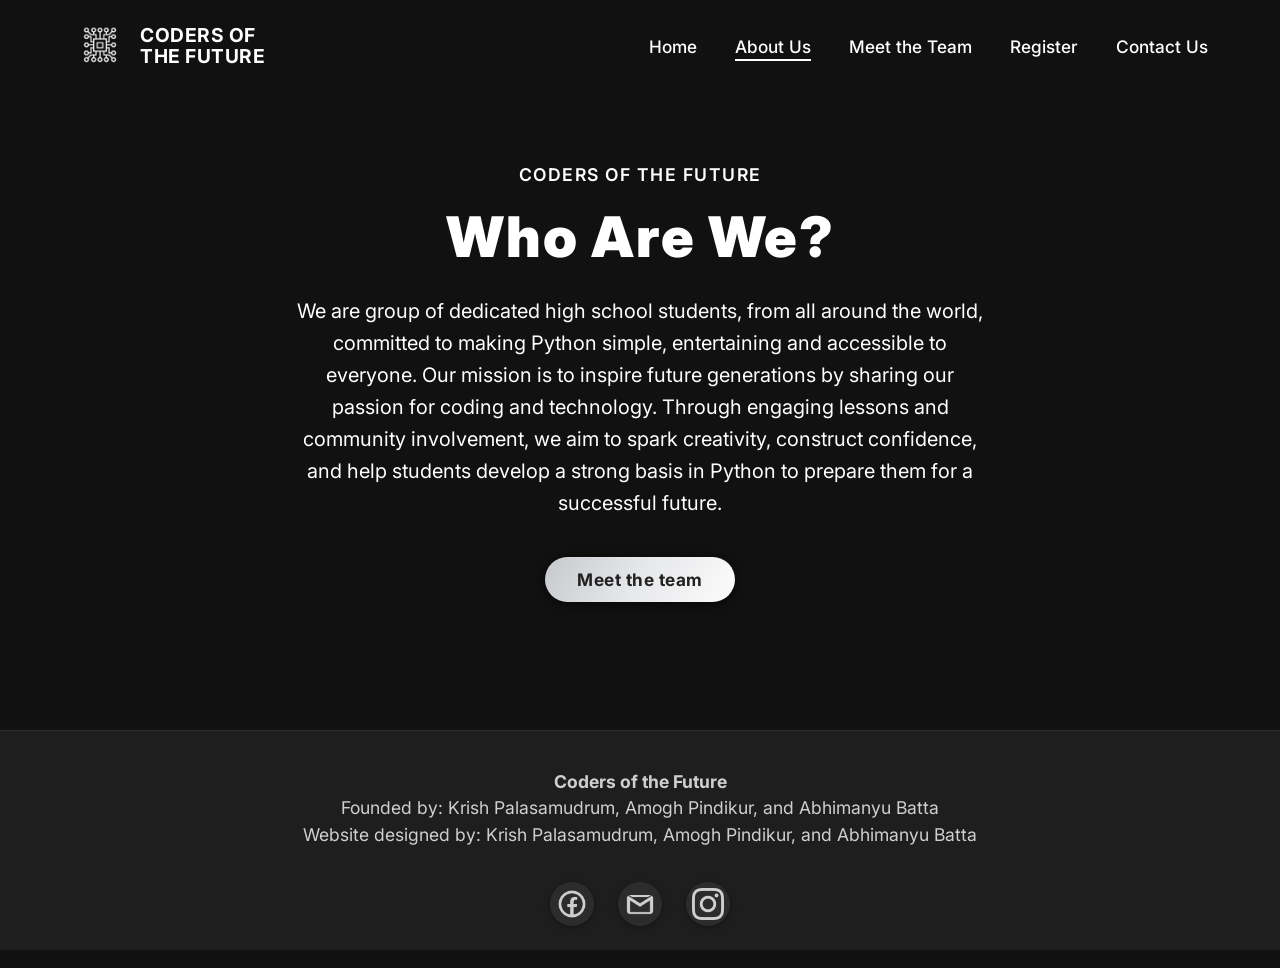
==== about.html @ f263b3fa "Fixed Capitalization and Changed About Us" ====
<!DOCTYPE html>
<html lang="en">
<head>
    <meta charset="UTF-8">
    <meta name="viewport" content="width=device-width, initial-scale=1.0">
    <title>About Us - Coders of the Future</title>
    <link rel="stylesheet" href="style.css">
    <style>
.logo-link {
    display: inline-block;
}
.logo-img {
    transition: transform 0.3s cubic-bezier(.4,2,.6,1), box-shadow 0.2s;
    will-change: transform;
}
.logo-img:hover {
    transform: scale(1.12) rotate(-8deg);
    box-shadow: 0 4px 24px #e6e7e988;
    cursor: pointer;
}
.logo-img:active {
    transform: scale(0.96) rotate(-2deg);
}
.logo-img:not(:hover) {
    transform: none;
    box-shadow: none;
}
</style>
</head>
<body>
    <header class="main-header">
        <div class="logo-nav">
            <div class="logo">
                <a href="index.html" class="logo-link"><img src="logo.png" alt="Logo" width="56" height="56" style="display:block;" class="logo-img" /></a>
                <span class="logo-text">CODERS OF<br>THE FUTURE</span>
            </div>
            <nav>
                <ul class="nav-list">
                    <li><a href="index.html">Home</a></li>
                    <li><a href="about.html" class="active">About Us</a></li>
                    <li><a href="meet the team.html">Meet the Team</a></li>
                    <li><a href="register.html">Register</a></li>
                    <li><a href="contact.html">Contact Us</a></li>
                </ul>
            </nav>
            <button class="mobile-menu-toggle" aria-label="Toggle mobile menu">
                <span></span>
                <span></span>
                <span></span>
            </button>
        </div>
    </header>
    
    <!-- Mobile Navigation Menu -->
    <div class="mobile-nav">
        <ul class="mobile-nav-list">
            <li><a href="index.html">Home</a></li>
            <li><a href="about.html" class="active">About Us</a></li>
            <li><a href="meet the team.html">Meet the Team</a></li>
            <li><a href="register.html">Register</a></li>
            <li><a href="contact.html">Contact Us</a></li>
        </ul>
    </div>
    <main class="main-content">
        <section class="about-section">
            <div class="about-center">
                <div class="about-label">CODERS OF THE FUTURE</div>
                <h1 class="about-title"><span class="white-accent">Who Are We?</span></h1>
                <p class="about-desc">
                    We are group of dedicated high school students, from all around the world, committed to making Python simple, entertaining and accessible to everyone. Our mission is to inspire future generations by sharing our passion for coding and technology. Through engaging lessons and community involvement, we aim to spark creativity, construct confidence, and help students develop a strong basis in Python to prepare them for a successful future.
                </p>
                <div class="about-actions">
                    <a href="meet the team.html" class="register-btn">Meet the team</a>
                </div>
            </div>
        </section>
    </main>
    <footer class="site-footer">
        <div class="footer-content">
            <div class="footer-text">
                <strong>Coders of the Future</strong><br>
                Founded by: Krish Palasamudrum, Amogh Pindikur, and Abhimanyu Batta<br>
                Website designed by: Krish Palasamudrum, Amogh Pindikur, and Abhimanyu Batta
            </div>
            <div class="footer-icons">
                <a href="contact.html" class="footer-icon" aria-label="Contact Us"><img src="facebooklogo.png" alt="Facebook" width="32" height="32"></a>
                <a href="contact.html" class="footer-icon" aria-label="Contact Us"><img src="gmaillogo.png" alt="Email" width="32" height="32"></a>
                <a href="contact.html" class="footer-icon" aria-label="Contact Us"><img src="instagramlogo.png" alt="Instagram" width="32" height="32"></a>
            </div>
        </div>
    </footer>
    <script src="script.js"></script>
</body>
</html>
---- style.css ----
@import url('https://fonts.googleapis.com/css2?family=Inter:wght@400;600;700&display=swap');

/* Mobile hamburger menu */
.mobile-menu-toggle {
    display: none;
    flex-direction: column;
    justify-content: space-around;
    width: 30px;
    height: 25px;
    background: transparent;
    border: none;
    cursor: pointer;
    padding: 0;
    z-index: 10;
}

.mobile-menu-toggle span {
    width: 100%;
    height: 3px;
    background: #fff;
    border-radius: 10px;
    transition: all 0.3s linear;
    position: relative;
    transform-origin: 1px;
}

.mobile-menu-toggle.active span:first-child {
    transform: rotate(45deg);
}

.mobile-menu-toggle.active span:nth-child(2) {
    opacity: 0;
}

.mobile-menu-toggle.active span:nth-child(3) {
    transform: rotate(-45deg);
}

/* Mobile menu styles */
.mobile-nav {
    display: none;
    position: fixed;
    top: 0;
    left: 0;
    width: 100%;
    height: 100vh;
    background: rgba(17, 17, 17, 0.98);
    z-index: 999;
    padding-top: 80px;
}

.mobile-nav.active {
    display: flex;
    flex-direction: column;
    align-items: center;
    justify-content: flex-start;
    padding-top: 100px;
}

.mobile-nav-list {
    list-style: none;
    padding: 0;
    margin: 0;
    display: flex;
    flex-direction: column;
    align-items: center;
    gap: 30px;
}

.mobile-nav-list li a {
    text-decoration: none;
    color: #fff;
    font-weight: 600;
    font-size: 1.2rem;
    padding: 15px 30px;
    border-radius: 25px;
    transition: all 0.3s ease;
    display: block;
    text-align: center;
    min-width: 200px;
}

.mobile-nav-list li a:hover,
.mobile-nav-list li a.active {
    background: #333;
    color: #fff;
    transform: scale(1.05);
}

/* Mobile-first responsive design */
* {
    box-sizing: border-box;
}

body, html {
    margin: 0;
    padding: 0;
    font-family: 'Inter', 'Montserrat', 'Poppins', Arial, sans-serif;
    background: #111;
    color: #fff;
    min-height: 100vh;
    overflow-x: hidden; /* Prevent horizontal scrolling */
}

.main-header {
    width: 100%;
    background: #111;
    box-shadow: 0 2px 8px rgba(0,0,0,0.08);
    padding: 0;
    position: fixed;
    top: 0;
    left: 0;
    z-index: 1000;
}

.logo-nav {
    display: flex;
    align-items: center;
    justify-content: space-between;
    max-width: 1200px;
    margin: 0 auto;
    padding: 18px 32px 0 32px;
}

.logo {
    display: flex;
    align-items: center;
    gap: 12px;
}

.logo svg {
    display: block;
    filter: invert(1) grayscale(1);
}

.logo-text {
    font-weight: 700;
    font-size: 1.2rem;
    color: #fff;
    line-height: 1.1;
    letter-spacing: 0.5px;
}

.nav-list {
    list-style: none;
    display: flex;
    gap: 38px;
    margin: 0;
    padding: 0;
}

.nav-list li a {
    text-decoration: none;
    color: #fff;
    font-weight: 500;
    font-size: 1.08rem;
    transition: color 0.2s, border-bottom 0.2s;
    padding-bottom: 2px;
    border-bottom: 2px solid transparent;
    position: relative;
}

.nav-list li a.active, .nav-list li a:hover {
    color: #fff;
    border-bottom: 2px solid #fff;
}

.nav-list li a::after {
    content: '';
    display: block;
    width: 0;
    height: 2px;
    background: #fff;
    transition: width 0.3s;
    position: absolute;
    left: 0;
    bottom: -2px;
}

.nav-list li a:hover::after, .nav-list li a.active::after {
    width: 100%;
}

/* Ensure navigation hover states are properly reset */
.nav-list li a:not(:hover):not(.active) {
    color: #fff;
    border-bottom: 2px solid transparent;
}

.nav-list li a:not(:hover):not(.active)::after {
    width: 0;
}

.main-content {
    max-width: 1200px;
    margin: 0 auto;
    padding: 80px 32px 0 32px;
}

.hero-section {
    display: flex;
    align-items: center;
    justify-content: space-between;
    margin-top: 48px;
    flex-wrap: wrap;
    gap: 32px;
}

.hero-text {
    flex: 1 1 350px;
    min-width: 320px;
}

.hero-text h1 {
    font-size: 2.2rem;
    font-weight: 700;
    margin: 0 0 18px 0;
    line-height: 1.2;
    color: #fff;
    letter-spacing: 0.5px;
}

.for-students {
    color: #bbb;
    font-size: 1.1rem;
    font-weight: 500;
    margin-bottom: 28px;
    margin-top: 0;
    letter-spacing: 0.2px;
}

.register-btn, .about-btn {
    display: inline-block;
    background: linear-gradient(120deg, #bfc1c6 0%, #e6e7e9 20%, #fff 40%, #bfc1c6 60%, #8a8c8e 80%, #bfc1c6 100%);
    background-size: 300% 300%;
    background-position: 0% 50%;
    color: #222;
    font-weight: 700;
    font-size: 1.08rem;
    padding: 12px 32px;
    border: none;
    border-radius: 24px;
    text-decoration: none;
    box-shadow: 0 2px 12px #000a, 0 1px 0 #fff2 inset;
    transition: color 0.2s, box-shadow 0.2s, transform 0.15s;
    letter-spacing: 0.5px;
    cursor: pointer;
    outline: none;
    position: relative;
    overflow: hidden;
    animation: metallic-gradient-move 6s linear infinite alternate;
}

@keyframes metallic-gradient-move {
    0% {
        background-position: 0% 50%;
    }
    100% {
        background-position: 100% 50%;
    }
}

.register-btn:hover, .register-btn:focus, .about-btn:hover, .about-btn:focus {
    /* Use a slightly lighter metallic gradient, but keep the animation and avoid pure white */
    background: linear-gradient(120deg, #e6e7e9 0%, #fff 20%, #bfc1c6 40%, #8a8c8e 60%, #bfc1c6 80%, #e6e7e9 100%);
    background-size: 300% 300%;
    background-position: 100% 50%;
    color: #111 !important;
    box-shadow: 0 4px 24px #fff2, 0 2px 12px #000a;
    transform: translateY(-2px) scale(1.04);
    animation: metallic-gradient-move 6s linear infinite alternate;
}

/* Ensure hover states are properly reset */
.register-btn:not(:hover):not(:focus), .about-btn:not(:hover):not(:focus) {
    background: linear-gradient(120deg, #bfc1c6 0%, #e6e7e9 20%, #fff 40%, #bfc1c6 60%, #8a8c8e 80%, #bfc1c6 100%);
    background-size: 300% 300%;
    background-position: 0% 50%;
    color: #222;
    box-shadow: 0 2px 12px #000a, 0 1px 0 #fff2 inset;
    transform: none;
}

.register-btn:active, .about-btn:active {
    transform: scale(0.97);
    box-shadow: 0 1px 4px rgba(0,0,0,0.18);
}

/* Remove the ::before shine overlay for a cleaner look */
.register-btn::before, .about-btn::before {
    content: none;
}

.hero-illustration {
    flex: 1 1 350px;
    min-width: 280px;
    display: flex;
    align-items: center;
    justify-content: center;
}

.hero-illustration img {
    max-width: 340px;
    width: 100%;
    height: auto;
    display: block;
    filter: grayscale(1) contrast(1.1);
    border-radius: 18px;
    box-shadow: 0 4px 32px #000a;
}

.hero-illustration.no-box {
    box-shadow: none !important;
    background: none !important;
    border-radius: 0 !important;
    display: flex;
    align-items: center;
    justify-content: center;
}

.hero-illustration.no-box img {
    width: 240px;
    height: 240px;
    max-width: 100%;
    border-radius: 0;
    box-shadow: none;
    background: none;
}

.stats-section {
    display: flex;
    justify-content: space-between;
    align-items: flex-end;
    margin-top: 64px;
    margin-bottom: 32px;
    flex-wrap: wrap;
    gap: 24px;
}

.stat {
    flex: 1 1 180px;
    min-width: 120px;
    text-align: center;
    background: #181818;
    border-radius: 16px;
    padding: 24px 0 18px 0;
    box-shadow: 0 2px 12px #0006;
    transition: box-shadow 0.2s, transform 0.15s;
}

.stat:hover {
    box-shadow: 0 6px 32px #000b;
    transform: translateY(-2px) scale(1.03);
}

/* Ensure stat hover states are properly reset */
.stat:not(:hover) {
    box-shadow: 0 2px 12px #0006;
    transform: none;
}

.stat-number {
    display: block;
    font-size: 2.1rem;
    font-weight: 700;
    color: #fff;
    margin-bottom: 4px;
    letter-spacing: 0.5px;
}

.stat-label {
    display: block;
    font-size: 1.08rem;
    color: #bbb;
    font-weight: 500;
    letter-spacing: 0.5px;
}

footer {
    text-align: center;
    color: #bbb;
    margin-top: 32px;
    margin-bottom: 18px;
    font-size: 1rem;
    opacity: 0.8;
}

.info-banner {
    width: 100%;
    background: #181818;
    color: #fff;
    text-align: center;
    padding: 32px 12px 28px 12px;
    font-size: 1.2rem;
    font-weight: 700;
    letter-spacing: 0.01em;
    margin-bottom: 0;
    border-radius: 14px;
    border: 1.5px solid #fff;
    box-shadow: 0 2px 16px #0007;
    display: flex;
    justify-content: center;
    align-items: center;
    max-width: 900px;
    margin: 32px auto 0 auto;
}

.info-banner p {
    margin: 0;
    font-weight: 700;
    color: #fff;
    font-size: 1.2rem;
}

.course-section {
    margin: 64px auto 0 auto;
    max-width: 1200px;
    padding: 0 32px;
}

.course-title {
    text-align: center;
    font-size: 2rem;
    font-weight: 700;
    margin-bottom: 48px;
    color: #fff;
    letter-spacing: 0.5px;
}

.course-steps {
    display: flex;
    justify-content: space-between;
    gap: 32px;
    flex-wrap: wrap;
}

.course-step {
    flex: 1 1 280px;
    min-width: 220px;
    background: #181818;
    border-radius: 18px;
    padding: 36px 24px 28px 24px;
    box-shadow: 0 2px 16px #0007;
    position: relative;
    margin-bottom: 32px;
    transition: box-shadow 0.2s, transform 0.15s;
    overflow: hidden;
}

.course-step:hover {
    box-shadow: 0 6px 32px #000b;
    transform: translateY(-2px) scale(1.03);
}

/* Ensure course-step hover states are properly reset */
.course-step:not(:hover) {
    box-shadow: 0 2px 16px #0007;
    transform: none;
}

.step-number {
    position: absolute;
    top: 18px;
    left: 18px;
    font-size: 4.5rem;
    font-weight: 700;
    color: #fff;
    opacity: 0.08;
    z-index: 0;
    user-select: none;
    pointer-events: none;
}

.step1 { color: #fff; }
.step2 { color: #fff; }
.step3 { color: #fff; }

.course-step h3 {
    position: relative;
    z-index: 1;
    font-size: 1.18rem;
    font-weight: 700;
    margin: 0 0 18px 0;
    color: #fff;
    letter-spacing: 0.2px;
}

.course-step p {
    position: relative;
    z-index: 1;
    color: #bbb;
    font-size: 1.01rem;
    margin: 0;
    line-height: 1.6;
}

.course-step-rectangle {
    min-width: 220px;
    width: auto;
    flex: 1 1 280px;
    border-radius: 18px;
    margin-bottom: 32px;
    margin-top: 0;
    display: block;
}

.step4 {
    color: #fff;
}

.site-footer {
    width: 100%;
    background: #222;
    color: #fff;
    padding: 38px 0 24px 0;
    margin-top: 64px;
    border-top: 1px solid #333;
}

.footer-content {
    max-width: 900px;
    margin: 0 auto;
    display: flex;
    flex-direction: column;
    align-items: center;
    gap: 18px;
}

.footer-text {
    text-align: center;
    font-size: 1.1rem;
    color: #fff;
    margin-bottom: 8px;
    line-height: 1.5;
}

.footer-icons {
    display: flex;
    gap: 24px;
    margin-top: 8px;
}

.footer-icon {
    display: flex;
    align-items: center;
    justify-content: center;
    width: 44px;
    height: 44px;
    border-radius: 50%;
    background: #333;
    transition: background 0.2s, transform 0.15s;
    box-shadow: 0 2px 8px #0005;
    color: #fff;
    text-decoration: none;
    font-size: 1.3rem;
}

.footer-icon:hover, .footer-icon:focus {
    background: #fff;
    color: #222;
    transform: scale(1.08);
}

/* Ensure footer icon hover states are properly reset */
.footer-icon:not(:hover):not(:focus) {
    background: #333;
    color: #fff;
    transform: none;
}

.footer-icon svg {
    display: block;
}

.about-section {
    display: flex;
    justify-content: center;
    align-items: center;
    min-height: 60vh;
    padding: 64px 0 64px 0;
}

.about-center {
    max-width: 700px;
    margin: 0 auto;
    text-align: center;
    color: #fff;
    background: none;
}

.about-label {
    font-size: 1.1rem;
    font-weight: 600;
    letter-spacing: 1.5px;
    color: #fff;
    margin-bottom: 18px;
}

.about-title {
    font-size: 3rem;
    font-weight: 900;
    letter-spacing: 2px;
    margin: 0 0 24px 0;
    color: #fff;
}

.green-accent {
    color: #7ed957;
}

.about-desc {
    font-size: 1.25rem;
    color: #fff;
    font-weight: 400;
    margin-bottom: 38px;
    line-height: 1.6;
}

.about-actions {
    display: flex;
    justify-content: center;
    align-items: center;
    gap: 18px;
    flex-wrap: wrap;
    margin-top: 18px;
}

.about-btn {
    display: inline-block;
    background: #222;
    color: #fff;
    font-weight: 700;
    font-size: 1.08rem;
    padding: 12px 32px;
    border: none;
    border-radius: 24px;
    text-decoration: none;
    box-shadow: 0 2px 12px #000a;
    transition: background 0.2s, color 0.2s, box-shadow 0.2s, transform 0.15s;
    letter-spacing: 0.5px;
    cursor: pointer;
    outline: none;
    position: relative;
    overflow: hidden;
}

.about-btn:hover, .about-btn:focus {
    background: #111;
    color: #7ed957;
    box-shadow: 0 4px 24px #000c;
    transform: translateY(-2px) scale(1.04);
}

/* Ensure about button hover states are properly reset */
.about-btn:not(:hover):not(:focus) {
    background: #222;
    color: #fff;
    box-shadow: 0 2px 12px #000a;
    transform: none;
}

.about-actions .footer-icon {
    background: #111;
    color: #fff;
    width: 44px;
    height: 44px;
    border-radius: 50%;
    display: flex;
    align-items: center;
    justify-content: center;
    box-shadow: 0 2px 8px #0005, 0 1px 0 #fff2 inset;
    font-size: 1.3rem;
    transition: background 0.2s, color 0.2s, transform 0.15s;
    margin: 0;
    position: relative;
    overflow: hidden;
}

.about-actions .footer-icon::before {
    content: '';
    position: absolute;
    top: 0; left: 0; right: 0; bottom: 0;
    background: linear-gradient(120deg, rgba(255,255,255,0.13) 0%, rgba(255,255,255,0.01) 100%);
    border-radius: 50%;
    pointer-events: none;
    z-index: 1;
}

.about-actions .footer-icon:hover, .about-actions .footer-icon:focus {
    background: #fff;
    color: #111;
    transform: scale(1.08);
}

/* Ensure about actions footer icon hover states are properly reset */
.about-actions .footer-icon:not(:hover):not(:focus) {
    background: #111;
    color: #fff;
    transform: none;
}

.about-actions .footer-icon:hover::before, .about-actions .footer-icon:focus::before {
    background: linear-gradient(100deg, rgba(0,0,0,0.08) 0%, rgba(255,255,255,0.22) 100%);
}

/* Enhanced Mobile-First Responsive Design */

/* Extra Large Devices (1200px and up) */
@media (min-width: 1200px) {
    .main-content {
        padding: 100px 40px 0 40px;
    }
    
    .hero-text h1 {
        font-size: 2.5rem;
    }
    
    .about-title {
        font-size: 3.5rem;
    }
}

/* Large Devices (992px to 1199px) */
@media (max-width: 1199px) and (min-width: 992px) {
    .logo-nav {
        padding: 18px 24px 0 24px;
    }
    
    .main-content {
        padding: 80px 24px 0 24px;
    }
    
    .hero-text h1 {
        font-size: 2.2rem;
    }
}

/* Medium Devices (768px to 991px) */
@media (max-width: 991px) and (min-width: 768px) {
    .logo-nav {
        padding: 16px 20px 0 20px;
    }
    
    .main-content {
        padding: 70px 20px 0 20px;
    }
    
    .hero-section {
        flex-direction: column;
        align-items: center;
        text-align: center;
        gap: 40px;
    }
    
    .hero-text {
        flex: 1 1 100%;
        min-width: auto;
    }
    
    .hero-text h1 {
        font-size: 2rem;
    }
    
    .stats-section {
        flex-direction: column;
        align-items: stretch;
        gap: 20px;
    }
    
    .course-steps {
        flex-direction: column;
        gap: 24px;
    }
    
    .about-title {
        font-size: 2.5rem;
    }
    
    .about-desc {
        font-size: 1.1rem;
    }
}

/* Small Devices (576px to 767px) */
@media (max-width: 767px) and (min-width: 576px) {
    .logo-nav {
        padding: 14px 16px 0 16px;
    }
    
    .main-content {
        padding: 60px 16px 0 16px;
    }
    
    .hero-section {
        flex-direction: column;
        align-items: center;
        text-align: center;
        gap: 32px;
        margin-top: 32px;
    }
    
    .hero-text {
        flex: 1 1 100%;
        min-width: auto;
    }
    
    .hero-text h1 {
        font-size: 1.8rem;
    }
    
    .for-students {
        font-size: 1rem;
    }
    
    .register-btn, .about-btn {
        font-size: 1rem;
        padding: 10px 28px;
    }
    
    .stats-section {
        flex-direction: column;
        align-items: stretch;
        gap: 16px;
        margin-top: 40px;
    }
    
    .stat {
        flex: 1 1 100%;
        min-width: auto;
    }
    
    .stat-number {
        font-size: 1.8rem;
    }
    
    .course-section {
        padding: 0 16px;
    }
    
    .course-title {
        font-size: 1.6rem;
        margin-bottom: 32px;
    }
    
    .course-steps {
        flex-direction: column;
        gap: 20px;
    }
    
    .course-step {
        flex: 1 1 100%;
        min-width: auto;
        padding: 28px 20px 24px 20px;
    }
    
    .step-number {
        font-size: 3.5rem;
        top: 15px;
        left: 15px;
    }
    
    .about-title {
        font-size: 2.2rem;
    }
    
    .about-desc {
        font-size: 1rem;
    }
    
    .info-banner {
        font-size: 1.1rem;
        padding: 24px 8px 20px 8px;
    }
    
    .site-footer {
        padding: 32px 0 20px 0;
        margin-top: 48px;
    }
    
    .footer-text {
        font-size: 1rem;
    }
}

/* Extra Small Devices (up to 575px) */
@media (max-width: 575px) {
    .logo-nav {
        flex-direction: row;
        align-items: center;
        justify-content: space-between;
        gap: 0;
        padding: 12px 12px 0 12px;
    }
    
    .logo-text {
        font-size: 1rem;
    }
    
    .nav-list {
        display: none;
    }
    
    .mobile-menu-toggle {
        display: flex;
    }
    
    .main-content {
        padding: 80px 12px 0 12px;
    }
    
    .hero-section {
        flex-direction: column;
        align-items: center;
        text-align: center;
        gap: 24px;
        margin-top: 24px;
    }
    
    .hero-text {
        flex: 1 1 100%;
        min-width: auto;
    }
    
    .hero-text h1 {
        font-size: 1.6rem;
        line-height: 1.3;
    }
    
    .for-students {
        font-size: 0.95rem;
        margin-bottom: 20px;
    }
    
    .register-btn, .about-btn {
        font-size: 0.95rem;
        padding: 10px 24px;
        border-radius: 20px;
    }
    
    .hero-illustration {
        flex: 1 1 100%;
        min-width: auto;
    }
    
    .hero-illustration img {
        max-width: 280px;
    }
    
    .hero-illustration.no-box img {
        width: 200px;
        height: 200px;
    }
    
    .stats-section {
        flex-direction: column;
        align-items: stretch;
        gap: 12px;
        margin-top: 32px;
        margin-bottom: 24px;
    }
    
    .stat {
        flex: 1 1 100%;
        min-width: auto;
        padding: 20px 0 16px 0;
    }
    
    .stat-number {
        font-size: 1.5rem;
    }
    
    .stat-label {
        font-size: 0.95rem;
    }
    
    .info-banner {
        font-size: 1rem;
        padding: 20px 6px 18px 6px;
        margin: 24px auto 0 auto;
    }
    
    .info-banner p {
        font-size: 1rem;
    }
    
    .course-section {
        padding: 0 8px;
        margin: 40px auto 0 auto;
    }
    
    .course-title {
        font-size: 1.4rem;
        margin-bottom: 24px;
    }
    
    .course-steps {
        flex-direction: column;
        gap: 16px;
    }
    
    .course-step {
        flex: 1 1 100%;
        min-width: auto;
        padding: 24px 16px 20px 16px;
        margin-bottom: 16px;
    }
    
    .step-number {
        font-size: 3rem;
        top: 12px;
        left: 12px;
    }
    
    .course-step h3 {
        font-size: 1.05rem;
        margin: 0 0 12px 0;
    }
    
    .course-step p {
        font-size: 0.9rem;
    }
    
    .about-section {
        padding: 32px 0 32px 0;
        min-height: 50vh;
    }
    
    .about-title {
        font-size: 1.8rem;
        letter-spacing: 1px;
        margin: 0 0 16px 0;
    }
    
    .about-desc {
        font-size: 0.95rem;
        margin-bottom: 24px;
    }
    
    .about-actions {
        gap: 12px;
    }
    
    .about-btn {
        font-size: 0.95rem;
        padding: 10px 20px;
    }
    
    .site-footer {
        padding: 24px 0 16px 0;
        margin-top: 32px;
    }
    
    .footer-content {
        gap: 12px;
    }
    
    .footer-text {
        font-size: 0.9rem;
        margin-bottom: 4px;
    }
    
    .footer-icons {
        gap: 16px;
    }
    
    .footer-icon {
        width: 36px;
        height: 36px;
        font-size: 1.1rem;
    }
}

/* Ultra Small Devices (up to 375px) */
@media (max-width: 375px) {
    .logo-nav {
        padding: 10px 8px 0 8px;
    }
    
    .logo-text {
        font-size: 0.9rem;
    }
    
    .mobile-menu-toggle {
        width: 25px;
        height: 20px;
    }
    
    .mobile-menu-toggle span {
        height: 2px;
    }
    
    .main-content {
        padding: 70px 8px 0 8px;
    }
    
    .hero-text h1 {
        font-size: 1.4rem;
    }
    
    .for-students {
        font-size: 0.9rem;
    }
    
    .register-btn, .about-btn {
        font-size: 0.9rem;
        padding: 8px 20px;
    }
    
    .hero-illustration img {
        max-width: 240px;
    }
    
    .hero-illustration.no-box img {
        width: 180px;
        height: 180px;
    }
    
    .stat {
        padding: 16px 0 12px 0;
    }
    
    .stat-number {
        font-size: 1.3rem;
    }
    
    .stat-label {
        font-size: 0.85rem;
    }
    
    .info-banner {
        font-size: 0.9rem;
        padding: 16px 4px 14px 4px;
    }
    
    .info-banner p {
        font-size: 0.9rem;
    }
    
    .course-title {
        font-size: 1.2rem;
    }
    
    .course-step {
        padding: 20px 12px 16px 12px;
    }
    
    .step-number {
        font-size: 2.5rem;
        top: 10px;
        left: 10px;
    }
    
    .course-step h3 {
        font-size: 0.95rem;
    }
    
    .course-step p {
        font-size: 0.85rem;
    }
    
    .about-title {
        font-size: 1.5rem;
    }
    
    .about-desc {
        font-size: 0.9rem;
    }
    
    .about-btn {
        font-size: 0.9rem;
        padding: 8px 16px;
    }
    
    .footer-text {
        font-size: 0.85rem;
    }
    
    .footer-icon {
        width: 32px;
        height: 32px;
        font-size: 1rem;
    }
    
    .mobile-nav-list li a {
        font-size: 1.1rem;
        padding: 12px 25px;
        min-width: 180px;
    }
}

/* Landscape orientation adjustments for mobile */
@media (max-width: 767px) and (orientation: landscape) {
    .hero-section {
        margin-top: 16px;
        gap: 20px;
    }
    
    .hero-text h1 {
        font-size: 1.4rem;
        margin: 0 0 12px 0;
    }
    
    .for-students {
        font-size: 0.9rem;
        margin-bottom: 16px;
    }
    
    .about-section {
        padding: 24px 0 24px 0;
        min-height: 40vh;
    }
    
    .about-title {
        font-size: 1.6rem;
        margin: 0 0 12px 0;
    }
    
    .about-desc {
        font-size: 0.9rem;
        margin-bottom: 16px;
    }
}

/* Touch-friendly improvements for mobile devices */
@media (max-width: 767px) {
    /* Increase touch targets for better mobile usability */
    .register-btn, .about-btn {
        min-height: 44px; /* Apple's recommended minimum touch target size */
        padding: 12px 28px;
    }
    
    .footer-icon {
        min-width: 44px;
        min-height: 44px;
    }
    
    .nav-list li a {
        padding: 8px 12px;
        min-height: 44px;
        display: flex;
        align-items: center;
    }
    
    .mobile-nav-list li a {
        min-height: 50px;
        display: flex;
        align-items: center;
        justify-content: center;
    }
    
    /* Improve spacing for mobile */
    .hero-section {
        gap: 40px;
        margin-top: 40px;
    }
    
    .stats-section {
        gap: 20px;
        margin-top: 40px;
    }
    
    .course-steps {
        gap: 24px;
    }
    
    /* Better text readability on mobile */
    .hero-text h1 {
        line-height: 1.4;
        margin-bottom: 20px;
    }
    
    .about-title {
        line-height: 1.3;
    }
    
    .course-step h3 {
        line-height: 1.4;
    }
    
    .course-step p {
        line-height: 1.6;
    }
}

/* Extra small devices with better touch targets */
@media (max-width: 375px) {
    .register-btn, .about-btn {
        min-height: 48px;
        padding: 14px 24px;
        font-size: 1rem;
    }
    
    .mobile-nav-list li a {
        min-height: 55px;
        font-size: 1.1rem;
        padding: 15px 30px;
    }
    
    .footer-icon {
        min-width: 48px;
        min-height: 48px;
    }
}

/* Prevent zoom on input focus for iOS */
@media screen and (-webkit-min-device-pixel-ratio: 0) {
    select,
    textarea,
    input {
        font-size: 16px;
    }
}

/* Better performance for animations on mobile */
@media (max-width: 767px) {
    .register-btn, .about-btn {
        transition: transform 0.2s ease, box-shadow 0.2s ease;
    }
    
    .stat, .course-step {
        transition: transform 0.2s ease, box-shadow 0.2s ease;
    }
    
    .footer-icon {
        transition: transform 0.2s ease, background 0.2s ease;
    }
}

/* Improved focus states for accessibility */
.register-btn:focus,
.about-btn:focus,
.footer-icon:focus,
.mobile-nav-list li a:focus {
    outline: 2px solid #fff;
    outline-offset: 2px;
}

/* Better contrast for mobile */
@media (max-width: 767px) {
    .stat {
        background: #1a1a1a;
        border: 1px solid #333;
    }
    
    .course-step {
        background: #1a1a1a;
        border: 1px solid #333;
    }
    
    .info-banner {
        background: #1a1a1a;
        border: 2px solid #fff;
    }
}

/* Landscape orientation improvements */
@media (max-width: 767px) and (orientation: landscape) {
    .hero-section {
        margin-top: 20px;
        gap: 30px;
    }
    
    .about-section {
        padding: 20px 0;
        min-height: 35vh;
    }
    
    .mobile-nav {
        padding-top: 60px;
    }
    
    .mobile-nav.active {
        padding-top: 80px;
    }
}

/* High DPI displays */
@media (-webkit-min-device-pixel-ratio: 2), (min-resolution: 192dpi) {
    .logo-img {
        image-rendering: -webkit-optimize-contrast;
        image-rendering: crisp-edges;
    }
}

/* Print styles */
@media print {
    .main-header {
        position: static;
        box-shadow: none;
    }
    
    .main-content {
        padding: 20px 0 0 0;
    }
    
    .site-footer {
        margin-top: 20px;
        padding: 20px 0;
    }
    
    .register-btn, .about-btn {
        background: #333 !important;
        color: #fff !important;
        box-shadow: none !important;
    }
    
    .mobile-menu-toggle,
    .mobile-nav {
        display: none !important;
    }
}

/* Accessibility improvements */
@media (prefers-reduced-motion: reduce) {
    * {
        animation-duration: 0.01ms !important;
        animation-iteration-count: 1 !important;
        transition-duration: 0.01ms !important;
    }
}

/* Dark mode support (if user prefers dark mode) */
@media (prefers-color-scheme: dark) {
    /* Already dark theme, no changes needed */
}

/* High contrast mode support */
@media (prefers-contrast: high) {
    .register-btn, .about-btn {
        border: 2px solid #fff;
    }
    
    .nav-list li a {
        border-bottom: 2px solid #fff;
    }
    
    .mobile-nav-list li a {
        border: 2px solid #fff;
    }
}

.fade-out {
    animation: fadeOutPage 0.6s cubic-bezier(0.77, 0, 0.175, 1) forwards;
}

@keyframes fadeOutPage {
    from { opacity: 1; }
    to { opacity: 0; }
}
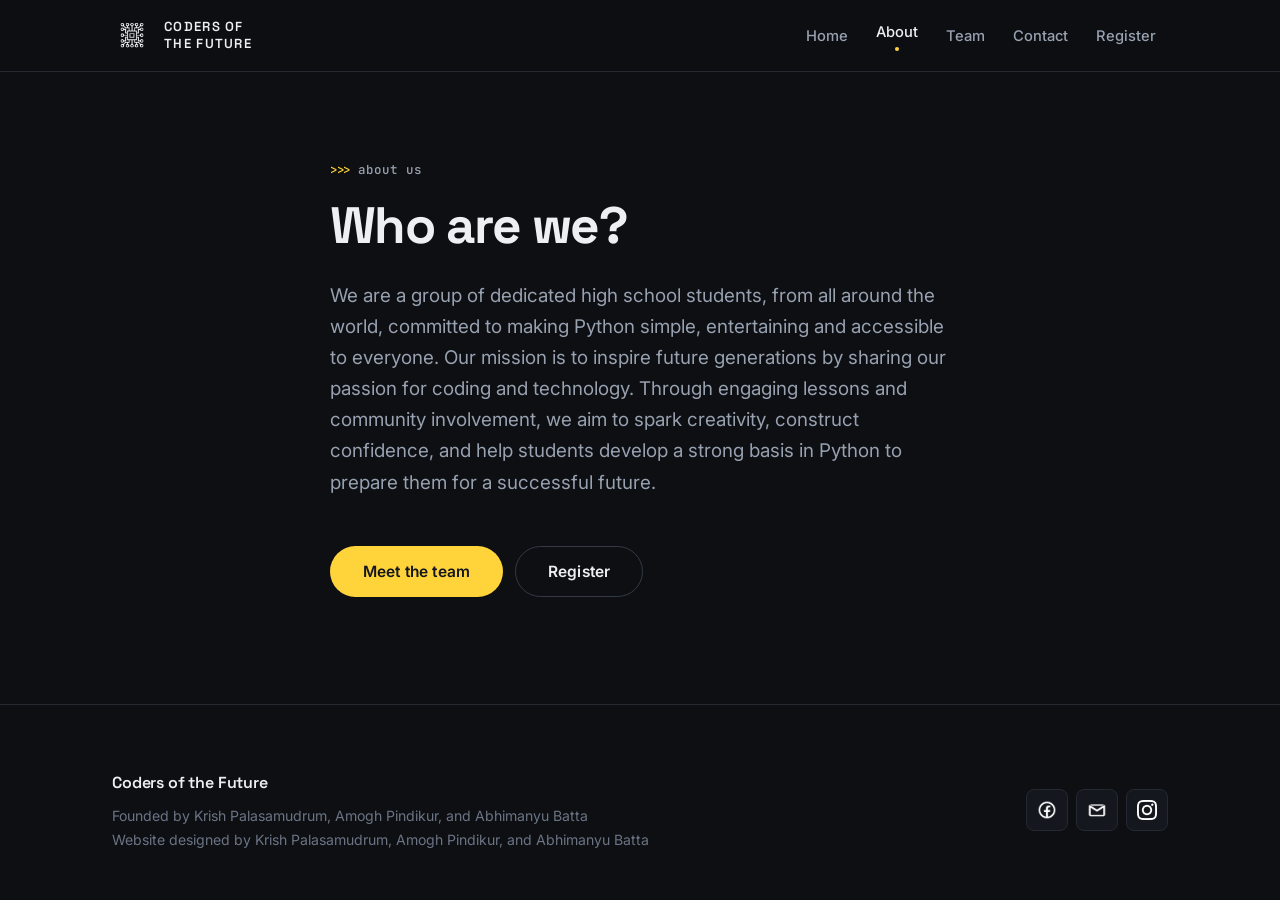
==== commit 00a154e6: "Redesign site UI around a token-driven system Rewrite style.css as a design-token system (spacing, r" ====
--- a/about.html
+++ b/about.html
@@ -4,91 +4,75 @@
     <meta charset="UTF-8">
     <meta name="viewport" content="width=device-width, initial-scale=1.0">
     <title>About Us - Coders of the Future</title>
-    <link rel="stylesheet" href="style.css">
-    <style>
-.logo-link {
-    display: inline-block;
-}
-.logo-img {
-    transition: transform 0.3s cubic-bezier(.4,2,.6,1), box-shadow 0.2s;
-    will-change: transform;
-}
-.logo-img:hover {
-    transform: scale(1.12) rotate(-8deg);
-    box-shadow: 0 4px 24px #e6e7e988;
-    cursor: pointer;
-}
-.logo-img:active {
-    transform: scale(0.96) rotate(-2deg);
-}
-.logo-img:not(:hover) {
-    transform: none;
-    box-shadow: none;
-}
-</style>
+    <meta name="description" content="Who we are: high school students making Python simple, entertaining and accessible to everyone.">
+    <link rel="icon" type="image/png" href="favicon.png?v=2">
+    <link rel="shortcut icon" type="image/png" href="favicon.png?v=2">
+    <link rel="stylesheet" href="style.css?v=4">
 </head>
 <body>
     <header class="main-header">
         <div class="logo-nav">
-            <div class="logo">
-                <a href="index.html" class="logo-link"><img src="logo.png" alt="Logo" width="56" height="56" style="display:block;" class="logo-img" /></a>
-                <span class="logo-text">CODERS OF<br>THE FUTURE</span>
-            </div>
-            <nav>
+            <a href="/home" class="logo">
+                <img src="logo.png" alt="" width="40" height="40" class="logo-img">
+                <span class="logo-text">Coders of<br>the Future</span>
+            </a>
+            <nav aria-label="Main">
                 <ul class="nav-list">
-                    <li><a href="index.html">Home</a></li>
-                    <li><a href="about.html" class="active">About Us</a></li>
-                    <li><a href="meet the team.html">Meet the Team</a></li>
-                    <li><a href="register.html">Register</a></li>
-                    <li><a href="contact.html">Contact Us</a></li>
+                    <li><a href="/home">Home</a></li>
+                    <li><a href="/about" class="active" aria-current="page">About</a></li>
+                    <li><a href="/meettheteam">Team</a></li>
+                    <li><a href="/contact">Contact</a></li>
+                    <li><a href="/register">Register</a></li>
                 </ul>
             </nav>
-            <button class="mobile-menu-toggle" aria-label="Toggle mobile menu">
+            <button class="mobile-menu-toggle" aria-label="Open menu" aria-expanded="false" aria-controls="mobile-nav">
                 <span></span>
                 <span></span>
                 <span></span>
             </button>
         </div>
     </header>
-    
-    <!-- Mobile Navigation Menu -->
-    <div class="mobile-nav">
+
+    <div class="mobile-nav" id="mobile-nav">
         <ul class="mobile-nav-list">
-            <li><a href="index.html">Home</a></li>
-            <li><a href="about.html" class="active">About Us</a></li>
-            <li><a href="meet the team.html">Meet the Team</a></li>
-            <li><a href="register.html">Register</a></li>
-            <li><a href="contact.html">Contact Us</a></li>
+            <li><a href="/home">Home</a></li>
+            <li><a href="/about" class="active" aria-current="page">About</a></li>
+            <li><a href="/meettheteam">Team</a></li>
+            <li><a href="/contact">Contact</a></li>
+            <li><a href="/register">Register</a></li>
         </ul>
     </div>
-    <main class="main-content">
-        <section class="about-section">
-            <div class="about-center">
-                <div class="about-label">CODERS OF THE FUTURE</div>
-                <h1 class="about-title"><span class="white-accent">Who Are We?</span></h1>
-                <p class="about-desc">
-                    We are group of dedicated high school students, from all around the world, committed to making Python simple, entertaining and accessible to everyone. Our mission is to inspire future generations by sharing our passion for coding and technology. Through engaging lessons and community involvement, we aim to spark creativity, construct confidence, and help students develop a strong basis in Python to prepare them for a successful future.
-                </p>
-                <div class="about-actions">
-                    <a href="meet the team.html" class="register-btn">Meet the team</a>
-                </div>
+
+    <main class="main-content page-content">
+        <section class="about-center">
+            <p class="eyebrow">about us</p>
+            <h1 class="about-title">Who are we?</h1>
+            <p class="about-desc">
+                We are a group of dedicated high school students, from all around the world, committed to making Python simple, entertaining and accessible to everyone. Our mission is to inspire future generations by sharing our passion for coding and technology. Through engaging lessons and community involvement, we aim to spark creativity, construct confidence, and help students develop a strong basis in Python to prepare them for a successful future.
+            </p>
+            <div class="btn-row">
+                <a href="/meettheteam" class="btn btn--primary">Meet the team</a>
+                <a href="/register" class="btn btn--ghost">Register</a>
             </div>
         </section>
     </main>
+
+
     <footer class="site-footer">
         <div class="footer-content">
             <div class="footer-text">
-                <strong>Coders of the Future</strong><br>
-                Founded by: Krish Palasamudrum, Amogh Pindikur, and Abhimanyu Batta<br>
-                Website designed by: Krish Palasamudrum, Amogh Pindikur, and Abhimanyu Batta
+                <strong>Coders of the Future</strong>
+                Founded by Krish Palasamudrum, Amogh Pindikur, and Abhimanyu Batta<br>
+                Website designed by Krish Palasamudrum, Amogh Pindikur, and Abhimanyu Batta
             </div>
             <div class="footer-icons">
-                <a href="contact.html" class="footer-icon" aria-label="Contact Us"><img src="facebooklogo.png" alt="Facebook" width="32" height="32"></a>
-                <a href="contact.html" class="footer-icon" aria-label="Contact Us"><img src="gmaillogo.png" alt="Email" width="32" height="32"></a>
-                <a href="contact.html" class="footer-icon" aria-label="Contact Us"><img src="instagramlogo.png" alt="Instagram" width="32" height="32"></a>
+                <a href="/contact" class="footer-icon" aria-label="Contact us on Facebook"><img src="facebooklogo.png" alt="" width="20" height="20"></a>
+                <a href="/contact" class="footer-icon" aria-label="Contact us by email"><img src="gmaillogo.png" alt="" width="20" height="20"></a>
+                <a href="/contact" class="footer-icon" aria-label="Contact us on Instagram"><img src="instagramlogo.png" alt="" width="20" height="20"></a>
             </div>
         </div>
     </footer>
-    <script src="script.js"></script>
+
+    <script src="script.js?v=4"></script>
 </body>
-</html> +</html>
--- a/style.css
+++ b/style.css
@@ -1,1449 +1,1190 @@
-@import url('https://fonts.googleapis.com/css2?family=Inter:wght@400;600;700&display=swap');
-
-/* Mobile hamburger menu */
+@import url('https://fonts.googleapis.com/css2?family=Inter:wght@400;500;600&family=JetBrains+Mono:wght@400;500;700&family=Space+Grotesk:wght@500;600;700&display=swap');
+
+/* ==========================================================================
+   Coders of the Future
+   1. Tokens
+   2. Base
+   3. Layout
+   4. Header & navigation
+   5. Buttons
+   6. Home
+   7. About
+   8. Team
+   9. Register
+   10. Contact
+   11. Footer
+   12. Motion & accessibility
+   ========================================================================== */
+
+
+/* 1. Tokens ============================================================== */
+
+:root {
+    /* Surfaces — near-black with a faint blue cast, layered by elevation */
+    --ink: #0d0f13;
+    --surface: #14171d;
+    --surface-raised: #1a1e26;
+    --line: #242932;
+    --line-strong: #333a46;
+
+    /* Text */
+    --text: #edeff3;
+    --muted: #98a1b0;
+    --faint: #6b7484;
+
+    /* Accent — Python yellow, used only in small areas */
+    --accent: #ffd43b;
+    --accent-dim: #d8b12c;
+    --accent-ink: #14171d;
+    --link: #5aa9e6;
+
+    /* Spacing scale */
+    --s1: 4px;
+    --s2: 8px;
+    --s3: 12px;
+    --s4: 16px;
+    --s5: 24px;
+    --s6: 32px;
+    --s7: 48px;
+    --s8: 64px;
+    --s9: 96px;
+
+    /* Radii */
+    --r-sm: 8px;
+    --r: 14px;
+    --r-lg: 20px;
+    --r-pill: 999px;
+
+    /* One shadow, used sparingly */
+    --shadow: 0 1px 2px rgba(0, 0, 0, .4), 0 8px 24px rgba(0, 0, 0, .28);
+
+    /* Structure */
+    --measure: 1120px;
+    --gutter: clamp(16px, 4vw, 32px);
+    --indent: clamp(0px, 3.5vw, 52px);
+
+    /* Type */
+    --font-display: 'Space Grotesk', 'Inter', system-ui, sans-serif;
+    --font-body: 'Inter', system-ui, -apple-system, sans-serif;
+    --font-mono: 'JetBrains Mono', ui-monospace, 'SFMono-Regular', monospace;
+
+    --step-eyebrow: .78rem;
+    --step-small: .9rem;
+    --step-body: 1rem;
+    --step-lead: clamp(1.02rem, .95rem + .35vw, 1.18rem);
+    --step-h3: clamp(1.08rem, 1rem + .4vw, 1.25rem);
+    --step-h2: clamp(1.5rem, 1.2rem + 1.5vw, 2.15rem);
+    --step-h1: clamp(2.1rem, 1.5rem + 2.6vw, 3.4rem);
+
+    --ease: cubic-bezier(.2, .6, .3, 1);
+}
+
+
+/* 2. Base =============================================================== */
+
+*,
+*::before,
+*::after {
+    box-sizing: border-box;
+}
+
+html {
+    -webkit-text-size-adjust: 100%;
+    scroll-behavior: smooth;
+}
+
+body {
+    margin: 0;
+    min-height: 100vh;
+    overflow-x: clip;
+    background: var(--ink);
+    color: var(--text);
+    font-family: var(--font-body);
+    font-size: var(--step-body);
+    line-height: 1.65;
+    -webkit-font-smoothing: antialiased;
+    display: flex;
+    flex-direction: column;
+}
+
+h1,
+h2,
+h3,
+h4 {
+    font-family: var(--font-display);
+    font-weight: 600;
+    line-height: 1.15;
+    letter-spacing: -.02em;
+    margin: 0;
+    text-wrap: balance;
+}
+
+p {
+    margin: 0;
+    text-wrap: pretty;
+}
+
+a {
+    color: var(--link);
+    text-decoration-thickness: 1px;
+    text-underline-offset: 3px;
+}
+
+img {
+    max-width: 100%;
+    height: auto;
+}
+
+ul,
+ol {
+    margin: 0;
+    padding: 0;
+    list-style: none;
+}
+
+:focus-visible {
+    outline: 2px solid var(--accent);
+    outline-offset: 3px;
+    border-radius: var(--r-sm);
+}
+
+
+/* 3. Layout ============================================================= */
+
+.main-content {
+    flex: 1 0 auto;
+    width: 100%;
+    max-width: var(--measure);
+    margin: 0 auto;
+    padding: clamp(40px, 7vw, 88px) var(--gutter) var(--s9);
+}
+
+.section {
+    margin-top: clamp(64px, 9vw, 112px);
+}
+
+.section:first-child {
+    margin-top: 0;
+}
+
+/* Eyebrow rendered as a REPL prompt — the course's own material */
+.eyebrow {
+    display: flex;
+    align-items: center;
+    gap: var(--s2);
+    font-family: var(--font-mono);
+    font-size: var(--step-eyebrow);
+    font-weight: 500;
+    letter-spacing: .08em;
+    text-transform: lowercase;
+    color: var(--muted);
+    margin: 0 0 var(--s4);
+}
+
+.eyebrow::before {
+    content: '>>>';
+    color: var(--accent);
+    letter-spacing: -.04em;
+}
+
+.section-head {
+    max-width: 44ch;
+    margin-bottom: clamp(28px, 4vw, 48px);
+}
+
+.section-title {
+    font-size: var(--step-h2);
+}
+
+.section-sub {
+    color: var(--muted);
+    font-size: var(--step-lead);
+    margin-top: var(--s3);
+}
+
+
+/* 4. Header & navigation ================================================ */
+
+.main-header {
+    position: sticky;
+    top: 0;
+    z-index: 100;
+    background: color-mix(in srgb, var(--ink) 88%, transparent);
+    backdrop-filter: blur(12px);
+    -webkit-backdrop-filter: blur(12px);
+    border-bottom: 1px solid var(--line);
+}
+
+.logo-nav {
+    display: flex;
+    align-items: center;
+    justify-content: space-between;
+    gap: var(--s5);
+    max-width: var(--measure);
+    margin: 0 auto;
+    padding: var(--s3) var(--gutter);
+}
+
+.logo {
+    display: flex;
+    align-items: center;
+    gap: var(--s3);
+    text-decoration: none;
+    color: var(--text);
+}
+
+.logo-img {
+    display: block;
+    width: 40px;
+    height: 40px;
+    border-radius: var(--r-sm);
+    transition: transform .25s var(--ease);
+}
+
+.logo:hover .logo-img {
+    transform: scale(1.06);
+}
+
+.logo:active .logo-img {
+    transform: scale(.97);
+}
+
+.logo-text {
+    font-family: var(--font-display);
+    font-weight: 600;
+    font-size: .82rem;
+    letter-spacing: .1em;
+    line-height: 1.25;
+    text-transform: uppercase;
+}
+
+.nav-list {
+    display: flex;
+    align-items: center;
+    gap: var(--s1);
+}
+
+.nav-list a {
+    display: block;
+    padding: var(--s2) var(--s3);
+    border-radius: var(--r-sm);
+    color: var(--muted);
+    font-size: .92rem;
+    font-weight: 500;
+    text-decoration: none;
+    transition: color .18s var(--ease), background-color .18s var(--ease);
+}
+
+.nav-list a:hover {
+    color: var(--text);
+    background: var(--surface);
+}
+
+.nav-list a.active {
+    color: var(--text);
+}
+
+/* Active page marked with a small accent dot, not a full underline */
+.nav-list a.active::after {
+    content: '';
+    display: block;
+    width: 4px;
+    height: 4px;
+    margin: 3px auto 0;
+    border-radius: 50%;
+    background: var(--accent);
+}
+
 .mobile-menu-toggle {
     display: none;
     flex-direction: column;
-    justify-content: space-around;
-    width: 30px;
-    height: 25px;
+    justify-content: center;
+    gap: 5px;
+    width: 40px;
+    height: 40px;
+    padding: 0 8px;
     background: transparent;
-    border: none;
+    border: 1px solid var(--line);
+    border-radius: var(--r-sm);
     cursor: pointer;
-    padding: 0;
-    z-index: 10;
 }
 
 .mobile-menu-toggle span {
+    display: block;
     width: 100%;
-    height: 3px;
-    background: #fff;
-    border-radius: 10px;
-    transition: all 0.3s linear;
-    position: relative;
-    transform-origin: 1px;
+    height: 1.5px;
+    border-radius: 2px;
+    background: var(--text);
+    transition: transform .25s var(--ease), opacity .18s var(--ease);
 }
 
 .mobile-menu-toggle.active span:first-child {
-    transform: rotate(45deg);
+    transform: translateY(6.5px) rotate(45deg);
 }
 
 .mobile-menu-toggle.active span:nth-child(2) {
     opacity: 0;
 }
 
-.mobile-menu-toggle.active span:nth-child(3) {
-    transform: rotate(-45deg);
-}
-
-/* Mobile menu styles */
+.mobile-menu-toggle.active span:last-child {
+    transform: translateY(-6.5px) rotate(-45deg);
+}
+
 .mobile-nav {
+    position: fixed;
+    inset: 0;
+    z-index: 99;
     display: none;
-    position: fixed;
-    top: 0;
-    left: 0;
+    padding: 96px var(--gutter) var(--s7);
+    background: var(--ink);
+}
+
+.mobile-nav.active {
+    display: block;
+}
+
+.mobile-nav-list {
+    display: flex;
+    flex-direction: column;
+    gap: var(--s1);
+    max-width: 420px;
+    margin: 0 auto;
+}
+
+.mobile-nav-list a {
+    display: block;
+    padding: var(--s4) var(--s5);
+    border-radius: var(--r);
+    border: 1px solid transparent;
+    color: var(--text);
+    font-family: var(--font-display);
+    font-size: 1.15rem;
+    font-weight: 500;
+    text-decoration: none;
+}
+
+.mobile-nav-list a.active {
+    border-color: var(--line);
+    background: var(--surface);
+    color: var(--accent);
+}
+
+@media (max-width: 860px) {
+    .nav-list {
+        display: none;
+    }
+
+    .mobile-menu-toggle {
+        display: flex;
+    }
+}
+
+
+/* 5. Buttons ============================================================ */
+
+.btn {
+    display: inline-flex;
+    align-items: center;
+    justify-content: center;
+    gap: var(--s2);
+    min-height: 46px;
+    padding: var(--s3) var(--s6);
+    border: 1px solid transparent;
+    border-radius: var(--r-pill);
+    font-family: var(--font-body);
+    font-size: .97rem;
+    font-weight: 600;
+    letter-spacing: .01em;
+    text-align: center;
+    text-decoration: none;
+    cursor: pointer;
+    transition: transform .18s var(--ease), background-color .18s var(--ease),
+        border-color .18s var(--ease), color .18s var(--ease);
+}
+
+.btn:active {
+    transform: translateY(1px);
+}
+
+.btn--primary {
+    background: var(--accent);
+    color: var(--accent-ink);
+}
+
+.btn--primary:hover {
+    background: #ffe071;
+}
+
+.btn--ghost {
+    background: transparent;
+    border-color: var(--line-strong);
+    color: var(--text);
+}
+
+.btn--ghost:hover {
+    background: var(--surface);
+    border-color: var(--faint);
+}
+
+.btn--block {
     width: 100%;
-    height: 100vh;
-    background: rgba(17, 17, 17, 0.98);
-    z-index: 999;
-    padding-top: 80px;
-}
-
-.mobile-nav.active {
+}
+
+.btn-row {
+    display: flex;
+    flex-wrap: wrap;
+    gap: var(--s3);
+}
+
+
+/* 6. Home =============================================================== */
+
+.hero {
+    display: grid;
+    grid-template-columns: minmax(0, 1fr) minmax(0, 440px);
+    gap: clamp(32px, 5vw, 72px);
+    align-items: center;
+    padding-bottom: clamp(24px, 5vw, 56px);
+}
+
+@media (max-width: 940px) {
+    .hero {
+        grid-template-columns: minmax(0, 1fr);
+    }
+}
+
+.hero-title {
+    max-width: 15ch;
+    font-size: var(--step-h1);
+    font-weight: 700;
+    letter-spacing: -.035em;
+}
+
+/* A first Python program — the most characteristic thing in the subject's world */
+.code-pane {
+    background: var(--surface);
+    border: 1px solid var(--line);
+    border-radius: var(--r);
+    overflow: hidden;
+}
+
+.code-pane-bar {
+    display: flex;
+    align-items: center;
+    gap: var(--s2);
+    padding: var(--s3) var(--s4);
+    border-bottom: 1px solid var(--line);
+    font-family: var(--font-mono);
+    font-size: .74rem;
+    letter-spacing: .04em;
+    color: var(--faint);
+}
+
+.code-pane-bar::before {
+    content: '';
+    width: 7px;
+    height: 7px;
+    border-radius: 50%;
+    background: var(--accent);
+}
+
+.code-pane pre {
+    margin: 0;
+    padding: var(--s5) var(--s4) var(--s5) 0;
+    overflow-x: auto;
+    font-family: var(--font-mono);
+    font-size: clamp(.78rem, .72rem + .25vw, .88rem);
+    line-height: 2;
+    color: var(--text);
+    counter-reset: line;
+}
+
+.code-pane .ln {
+    display: block;
+    padding-left: var(--s5);
+    border-left: 2px solid transparent;
+    white-space: pre;
+}
+
+.code-pane .ln::before {
+    counter-increment: line;
+    content: counter(line);
+    display: inline-block;
+    width: 2ch;
+    margin-right: var(--s4);
+    text-align: right;
+    color: var(--line-strong);
+}
+
+/* Highlight the indented block — the idea the whole course turns on */
+.code-pane .ln--indented {
+    border-left-color: color-mix(in srgb, var(--accent) 40%, transparent);
+    background: color-mix(in srgb, var(--accent) 4%, transparent);
+}
+
+.tok-comment {
+    color: var(--faint);
+}
+
+.tok-key {
+    color: var(--link);
+}
+
+.tok-str {
+    color: var(--accent);
+}
+
+.tok-fn {
+    color: var(--text);
+    font-weight: 500;
+}
+
+/* The typed line — a live terminal prompt, the page's opening thesis */
+.hero-terminal {
+    max-width: 46ch;
+    /* Reserved so the typing animation never reflows the page */
+    min-height: 3.2em;
+    margin: var(--s5) 0 var(--s6);
+    /* Hanging indent so wrapped lines align under the text, not the prompt */
+    padding-left: 1.6em;
+    text-indent: -1.6em;
+    font-family: var(--font-mono);
+    font-size: clamp(.86rem, .8rem + .3vw, 1rem);
+    line-height: 1.6;
+    color: var(--muted);
+}
+
+.hero-terminal::before {
+    content: '$ ';
+    color: var(--accent);
+    font-weight: 700;
+}
+
+.hero-terminal .caret {
+    display: inline-block;
+    width: .55em;
+    height: 1.05em;
+    margin-left: 2px;
+    vertical-align: text-bottom;
+    background: var(--accent);
+    animation: caret-blink 1.1s steps(1) infinite;
+}
+
+@keyframes caret-blink {
+
+    0%,
+    50% {
+        opacity: 1;
+    }
+
+    50.01%,
+    100% {
+        opacity: 0;
+    }
+}
+
+.hero-meta {
+    display: flex;
+    flex-wrap: wrap;
+    gap: var(--s2) var(--s5);
+    margin-top: var(--s6);
+    font-family: var(--font-mono);
+    font-size: var(--step-eyebrow);
+    color: var(--faint);
+    letter-spacing: .04em;
+}
+
+.hero-meta span {
+    display: flex;
+    align-items: center;
+    gap: var(--s2);
+}
+
+.hero-meta span::before {
+    content: '';
+    width: 3px;
+    height: 3px;
+    border-radius: 50%;
+    background: var(--accent);
+}
+
+/* Course steps — indented like a Python block, with editor indent guides */
+.steps {
     display: flex;
     flex-direction: column;
-    align-items: center;
-    justify-content: flex-start;
-    padding-top: 100px;
-}
-
-.mobile-nav-list {
-    list-style: none;
-    padding: 0;
+    gap: var(--s4);
+    counter-reset: step;
+}
+
+.step {
+    position: relative;
+    display: grid;
+    grid-template-columns: auto 1fr;
+    gap: var(--s5);
+    align-items: start;
+    margin-left: calc(var(--depth, 0) * var(--indent));
+    padding: clamp(20px, 3vw, 28px);
+    background: var(--surface);
+    border: 1px solid var(--line);
+    border-left: 2px solid var(--line-strong);
+    border-radius: 0 var(--r) var(--r) 0;
+    transition: border-left-color .2s var(--ease), background-color .2s var(--ease);
+}
+
+.step:hover {
+    background: var(--surface-raised);
+    border-left-color: var(--accent);
+}
+
+/* The indent guide: a hairline running back to the previous depth */
+.step:not(:first-child)::before {
+    content: '';
+    position: absolute;
+    top: 50%;
+    right: 100%;
+    width: var(--indent);
+    height: 1px;
+    background: var(--line);
+}
+
+.step-marker {
+    font-family: var(--font-mono);
+    font-size: .85rem;
+    font-weight: 700;
+    color: var(--accent);
+    padding-top: .25em;
+}
+
+.step h3 {
+    font-size: var(--step-h3);
+}
+
+.step p {
+    color: var(--muted);
+    margin-top: var(--s3);
+}
+
+.beginner-note {
+    margin-top: var(--s6);
+    padding: clamp(20px, 3vw, 28px);
+    background: color-mix(in srgb, var(--accent) 7%, var(--surface));
+    border: 1px solid color-mix(in srgb, var(--accent) 22%, var(--line));
+    border-radius: var(--r);
+}
+
+.beginner-note h3 {
+    font-size: var(--step-h3);
+    color: var(--accent);
+}
+
+.beginner-note p {
+    color: var(--muted);
+    margin-top: var(--s2);
+}
+
+/* Reviews marquee */
+.reviews-section {
+    margin-top: clamp(64px, 9vw, 112px);
+}
+
+.reviews-marquee {
+    overflow: hidden;
+    padding: var(--s2) 0 var(--s5);
+    -webkit-mask-image: linear-gradient(90deg, transparent, #000 6%, #000 94%, transparent);
+    mask-image: linear-gradient(90deg, transparent, #000 6%, #000 94%, transparent);
+}
+
+.reviews-track {
+    display: flex;
+    align-items: stretch;
+    gap: var(--s4);
+    width: max-content;
+    animation: reviews-scroll var(--reviews-duration, 40s) linear infinite;
+}
+
+.reviews-marquee:hover .reviews-track,
+.reviews-marquee:focus-within .reviews-track {
+    animation-play-state: paused;
+}
+
+@keyframes reviews-scroll {
+    from {
+        transform: translateX(0);
+    }
+
+    to {
+        transform: translateX(-50%);
+    }
+}
+
+.review-card {
+    flex: 0 0 clamp(280px, 74vw, 420px);
+    width: clamp(280px, 74vw, 420px);
+    display: flex;
+    flex-direction: column;
+    padding: var(--s5);
+    background: var(--surface);
+    border: 1px solid var(--line);
+    border-radius: var(--r);
+}
+
+.review-text {
+    flex: 1 1 auto;
+    color: var(--muted);
+    font-size: .95rem;
+    line-height: 1.6;
+}
+
+.review-text::before {
+    content: '“';
+    display: block;
+    font-family: var(--font-display);
+    font-size: 2rem;
+    line-height: 1;
+    color: var(--accent);
+    margin-bottom: var(--s2);
+}
+
+.review-author {
+    display: block;
+    margin-top: var(--s4);
+    padding-top: var(--s4);
+    border-top: 1px solid var(--line);
+    font-family: var(--font-mono);
+    font-size: .82rem;
+    color: var(--text);
+    letter-spacing: .02em;
+}
+
+/* Closing call to action */
+.cta-panel {
+    text-align: center;
+    margin-top: clamp(64px, 9vw, 112px);
+    padding: clamp(36px, 6vw, 64px) var(--gutter);
+    background: var(--surface);
+    border: 1px solid var(--line);
+    border-radius: var(--r-lg);
+}
+
+.cta-panel .eyebrow {
+    justify-content: center;
+}
+
+.cta-panel h2 {
+    font-size: var(--step-h2);
+}
+
+.cta-panel p {
+    max-width: 46ch;
+    margin: var(--s3) auto var(--s6);
+    color: var(--muted);
+}
+
+.cta-panel .btn-row {
+    justify-content: center;
+}
+
+
+/* 7. About ============================================================== */
+
+.about-center {
+    max-width: 62ch;
+    margin-inline: auto;
+}
+
+.about-title {
+    font-size: clamp(1.9rem, 1.3rem + 2.6vw, 3.2rem);
+    font-weight: 700;
+    letter-spacing: -.03em;
+}
+
+.about-desc {
+    margin: var(--s5) 0 var(--s7);
+    color: var(--muted);
+    font-size: var(--step-lead);
+}
+
+
+/* 8. Team =============================================================== */
+
+.team-grid {
+    display: grid;
+    grid-template-columns: repeat(auto-fill, minmax(min(300px, 100%), 1fr));
+    gap: var(--s4);
+}
+
+.team-member {
+    display: flex;
+    flex-direction: column;
+    gap: var(--s2);
+    padding: clamp(20px, 3vw, 28px);
+    background: var(--surface);
+    border: 1px solid var(--line);
+    border-radius: var(--r);
+    transition: border-color .2s var(--ease), background-color .2s var(--ease),
+        transform .2s var(--ease);
+}
+
+.team-member:hover {
+    border-color: var(--line-strong);
+    background: var(--surface-raised);
+    transform: translateY(-2px);
+}
+
+.member-photo {
+    display: grid;
+    place-items: center;
+    width: 52px;
+    height: 52px;
+    margin-bottom: var(--s3);
+    border-radius: 50%;
+    border: 1px solid var(--line-strong);
+    background: var(--surface-raised);
+    font-family: var(--font-mono);
+    font-size: .95rem;
+    font-weight: 500;
+    letter-spacing: .04em;
+    color: var(--accent);
+}
+
+.member-name {
+    font-size: var(--step-h3);
+}
+
+.member-role {
+    font-family: var(--font-mono);
+    font-size: .74rem;
+    font-weight: 500;
+    letter-spacing: .12em;
+    text-transform: uppercase;
+    color: var(--faint);
+}
+
+.member-desc {
+    margin-top: var(--s2);
+    color: var(--muted);
+    font-size: .93rem;
+    line-height: 1.65;
+}
+
+
+/* 9. Register ========================================================== */
+
+.register-layout {
+    display: grid;
+    grid-template-columns: minmax(0, 1fr) minmax(0, 380px);
+    gap: clamp(24px, 4vw, 56px);
+    align-items: start;
+}
+
+@media (max-width: 900px) {
+    .register-layout {
+        grid-template-columns: minmax(0, 1fr);
+    }
+}
+
+.register-title {
+    font-size: clamp(1.9rem, 1.3rem + 2.6vw, 3rem);
+    font-weight: 700;
+    letter-spacing: -.03em;
+}
+
+.register-lead {
+    margin: var(--s5) 0 var(--s7);
+    color: var(--muted);
+    font-size: var(--step-lead);
+    max-width: 46ch;
+}
+
+/* Course facts as a definition list — scannable, no shouting */
+.facts {
+    display: grid;
+    grid-template-columns: max-content 1fr;
+    gap: var(--s4) var(--s5);
     margin: 0;
-    display: flex;
-    flex-direction: column;
-    align-items: center;
-    gap: 30px;
-}
-
-.mobile-nav-list li a {
-    text-decoration: none;
-    color: #fff;
-    font-weight: 600;
-    font-size: 1.2rem;
-    padding: 15px 30px;
-    border-radius: 25px;
-    transition: all 0.3s ease;
+    padding-top: var(--s5);
+    border-top: 1px solid var(--line);
+}
+
+.facts dt {
+    font-family: var(--font-mono);
+    font-size: .74rem;
+    font-weight: 500;
+    letter-spacing: .12em;
+    text-transform: uppercase;
+    color: var(--faint);
+    padding-top: .3em;
+}
+
+.facts dd {
+    margin: 0;
+    color: var(--text);
+}
+
+.facts dd small {
     display: block;
+    margin-top: var(--s1);
+    color: var(--faint);
+    font-size: .86rem;
+}
+
+@media (max-width: 520px) {
+    .facts {
+        grid-template-columns: minmax(0, 1fr);
+        gap: var(--s2);
+    }
+
+    .facts dd {
+        margin-bottom: var(--s3);
+    }
+}
+
+.signup-card {
+    position: sticky;
+    top: calc(66px + var(--s5));
+    padding: clamp(24px, 3vw, 32px);
+    background: var(--surface);
+    border: 1px solid var(--line);
+    border-radius: var(--r-lg);
+}
+
+@media (max-width: 900px) {
+    .signup-card {
+        position: static;
+    }
+}
+
+.signup-card h2 {
+    font-size: var(--step-h3);
+}
+
+.signup-option {
+    padding-top: var(--s5);
+    margin-top: var(--s5);
+    border-top: 1px solid var(--line);
+}
+
+.signup-option p {
+    margin-bottom: var(--s4);
+    color: var(--muted);
+    font-size: .92rem;
+}
+
+.signup-footnote {
+    margin-top: var(--s5);
+    font-family: var(--font-mono);
+    font-size: .76rem;
+    letter-spacing: .04em;
+    color: var(--faint);
     text-align: center;
-    min-width: 200px;
-}
-
-.mobile-nav-list li a:hover,
-.mobile-nav-list li a.active {
-    background: #333;
-    color: #fff;
-    transform: scale(1.05);
-}
-
-/* Mobile-first responsive design */
-* {
-    box-sizing: border-box;
-}
-
-body, html {
-    margin: 0;
-    padding: 0;
-    font-family: 'Inter', 'Montserrat', 'Poppins', Arial, sans-serif;
-    background: #111;
-    color: #fff;
-    min-height: 100vh;
-    overflow-x: hidden; /* Prevent horizontal scrolling */
-}
-
-.main-header {
-    width: 100%;
-    background: #111;
-    box-shadow: 0 2px 8px rgba(0,0,0,0.08);
-    padding: 0;
-    position: fixed;
-    top: 0;
-    left: 0;
-    z-index: 1000;
-}
-
-.logo-nav {
-    display: flex;
+}
+
+
+/* 10. Contact =========================================================== */
+
+.contact-layout {
+    max-width: 62ch;
+    margin-inline: auto;
+}
+
+.contact-title {
+    font-size: clamp(1.9rem, 1.3rem + 2.6vw, 3rem);
+    font-weight: 700;
+    letter-spacing: -.03em;
+}
+
+.contact-desc {
+    margin: var(--s5) 0 var(--s7);
+    color: var(--muted);
+    font-size: var(--step-lead);
+}
+
+.contact-list {
+    display: grid;
+    gap: var(--s4);
+}
+
+.contact-item {
+    display: grid;
+    grid-template-columns: max-content 1fr;
+    gap: var(--s5);
+    align-items: baseline;
+    padding: var(--s5) 0;
+    border-top: 1px solid var(--line);
+}
+
+.contact-item:last-child {
+    border-bottom: 1px solid var(--line);
+}
+
+.contact-item h2 {
+    /* Fixed width so labels line up across rows */
+    min-width: 8ch;
+    font-family: var(--font-mono);
+    font-size: .74rem;
+    font-weight: 500;
+    letter-spacing: .12em;
+    text-transform: uppercase;
+    color: var(--faint);
+}
+
+.contact-item p {
+    color: var(--text);
+}
+
+.contact-item a {
+    color: var(--link);
+}
+
+@media (max-width: 520px) {
+    .contact-item {
+        grid-template-columns: minmax(0, 1fr);
+        gap: var(--s2);
+    }
+}
+
+
+/* 11. Footer ============================================================ */
+
+.site-footer {
+    flex-shrink: 0;
+    margin-top: auto;
+    padding: var(--s8) 0 var(--s7);
+    border-top: 1px solid var(--line);
+    background: var(--ink);
+}
+
+.footer-content {
+    display: flex;
+    flex-wrap: wrap;
     align-items: center;
     justify-content: space-between;
-    max-width: 1200px;
+    gap: var(--s5);
+    max-width: var(--measure);
     margin: 0 auto;
-    padding: 18px 32px 0 32px;
-}
-
-.logo {
-    display: flex;
-    align-items: center;
-    gap: 12px;
-}
-
-.logo svg {
+    padding: 0 var(--gutter);
+}
+
+.footer-text {
+    font-size: .88rem;
+    line-height: 1.7;
+    color: var(--faint);
+}
+
+.footer-text strong {
     display: block;
-    filter: invert(1) grayscale(1);
-}
-
-.logo-text {
-    font-weight: 700;
-    font-size: 1.2rem;
-    color: #fff;
-    line-height: 1.1;
-    letter-spacing: 0.5px;
-}
-
-.nav-list {
-    list-style: none;
-    display: flex;
-    gap: 38px;
-    margin: 0;
-    padding: 0;
-}
-
-.nav-list li a {
-    text-decoration: none;
-    color: #fff;
-    font-weight: 500;
-    font-size: 1.08rem;
-    transition: color 0.2s, border-bottom 0.2s;
-    padding-bottom: 2px;
-    border-bottom: 2px solid transparent;
-    position: relative;
-}
-
-.nav-list li a.active, .nav-list li a:hover {
-    color: #fff;
-    border-bottom: 2px solid #fff;
-}
-
-.nav-list li a::after {
-    content: '';
+    margin-bottom: var(--s2);
+    font-family: var(--font-display);
+    font-weight: 600;
+    font-size: 1rem;
+    color: var(--text);
+    letter-spacing: -.01em;
+}
+
+.footer-icons {
+    display: flex;
+    gap: var(--s2);
+}
+
+.footer-icon {
+    display: grid;
+    place-items: center;
+    width: 42px;
+    height: 42px;
+    border: 1px solid var(--line);
+    border-radius: var(--r-sm);
+    background: var(--surface);
+    transition: border-color .2s var(--ease), background-color .2s var(--ease);
+}
+
+.footer-icon:hover {
+    border-color: var(--line-strong);
+    background: var(--surface-raised);
+}
+
+.footer-icon img {
+    width: 20px;
+    height: 20px;
     display: block;
-    width: 0;
-    height: 2px;
-    background: #fff;
-    transition: width 0.3s;
-    position: absolute;
-    left: 0;
-    bottom: -2px;
-}
-
-.nav-list li a:hover::after, .nav-list li a.active::after {
-    width: 100%;
-}
-
-/* Ensure navigation hover states are properly reset */
-.nav-list li a:not(:hover):not(.active) {
-    color: #fff;
-    border-bottom: 2px solid transparent;
-}
-
-.nav-list li a:not(:hover):not(.active)::after {
-    width: 0;
-}
-
-.main-content {
-    max-width: 1200px;
-    margin: 0 auto;
-    padding: 80px 32px 0 32px;
-}
-
-.hero-section {
-    display: flex;
-    align-items: center;
-    justify-content: space-between;
-    margin-top: 48px;
-    flex-wrap: wrap;
-    gap: 32px;
-}
-
-.hero-text {
-    flex: 1 1 350px;
-    min-width: 320px;
-}
-
-.hero-text h1 {
-    font-size: 2.2rem;
-    font-weight: 700;
-    margin: 0 0 18px 0;
-    line-height: 1.2;
-    color: #fff;
-    letter-spacing: 0.5px;
-}
-
-.for-students {
-    color: #bbb;
-    font-size: 1.1rem;
-    font-weight: 500;
-    margin-bottom: 28px;
-    margin-top: 0;
-    letter-spacing: 0.2px;
-}
-
-.register-btn, .about-btn {
-    display: inline-block;
-    background: linear-gradient(120deg, #bfc1c6 0%, #e6e7e9 20%, #fff 40%, #bfc1c6 60%, #8a8c8e 80%, #bfc1c6 100%);
-    background-size: 300% 300%;
-    background-position: 0% 50%;
-    color: #222;
-    font-weight: 700;
-    font-size: 1.08rem;
-    padding: 12px 32px;
-    border: none;
-    border-radius: 24px;
-    text-decoration: none;
-    box-shadow: 0 2px 12px #000a, 0 1px 0 #fff2 inset;
-    transition: color 0.2s, box-shadow 0.2s, transform 0.15s;
-    letter-spacing: 0.5px;
-    cursor: pointer;
-    outline: none;
-    position: relative;
-    overflow: hidden;
-    animation: metallic-gradient-move 6s linear infinite alternate;
-}
-
-@keyframes metallic-gradient-move {
-    0% {
-        background-position: 0% 50%;
-    }
-    100% {
-        background-position: 100% 50%;
-    }
-}
-
-.register-btn:hover, .register-btn:focus, .about-btn:hover, .about-btn:focus {
-    /* Use a slightly lighter metallic gradient, but keep the animation and avoid pure white */
-    background: linear-gradient(120deg, #e6e7e9 0%, #fff 20%, #bfc1c6 40%, #8a8c8e 60%, #bfc1c6 80%, #e6e7e9 100%);
-    background-size: 300% 300%;
-    background-position: 100% 50%;
-    color: #111 !important;
-    box-shadow: 0 4px 24px #fff2, 0 2px 12px #000a;
-    transform: translateY(-2px) scale(1.04);
-    animation: metallic-gradient-move 6s linear infinite alternate;
-}
-
-/* Ensure hover states are properly reset */
-.register-btn:not(:hover):not(:focus), .about-btn:not(:hover):not(:focus) {
-    background: linear-gradient(120deg, #bfc1c6 0%, #e6e7e9 20%, #fff 40%, #bfc1c6 60%, #8a8c8e 80%, #bfc1c6 100%);
-    background-size: 300% 300%;
-    background-position: 0% 50%;
-    color: #222;
-    box-shadow: 0 2px 12px #000a, 0 1px 0 #fff2 inset;
-    transform: none;
-}
-
-.register-btn:active, .about-btn:active {
-    transform: scale(0.97);
-    box-shadow: 0 1px 4px rgba(0,0,0,0.18);
-}
-
-/* Remove the ::before shine overlay for a cleaner look */
-.register-btn::before, .about-btn::before {
-    content: none;
-}
-
-.hero-illustration {
-    flex: 1 1 350px;
-    min-width: 280px;
-    display: flex;
-    align-items: center;
-    justify-content: center;
-}
-
-.hero-illustration img {
-    max-width: 340px;
-    width: 100%;
-    height: auto;
-    display: block;
-    filter: grayscale(1) contrast(1.1);
-    border-radius: 18px;
-    box-shadow: 0 4px 32px #000a;
-}
-
-.hero-illustration.no-box {
-    box-shadow: none !important;
-    background: none !important;
-    border-radius: 0 !important;
-    display: flex;
-    align-items: center;
-    justify-content: center;
-}
-
-.hero-illustration.no-box img {
-    width: 240px;
-    height: 240px;
-    max-width: 100%;
-    border-radius: 0;
-    box-shadow: none;
-    background: none;
-}
-
-.stats-section {
-    display: flex;
-    justify-content: space-between;
-    align-items: flex-end;
-    margin-top: 64px;
-    margin-bottom: 32px;
-    flex-wrap: wrap;
-    gap: 24px;
-}
-
-.stat {
-    flex: 1 1 180px;
-    min-width: 120px;
-    text-align: center;
-    background: #181818;
-    border-radius: 16px;
-    padding: 24px 0 18px 0;
-    box-shadow: 0 2px 12px #0006;
-    transition: box-shadow 0.2s, transform 0.15s;
-}
-
-.stat:hover {
-    box-shadow: 0 6px 32px #000b;
-    transform: translateY(-2px) scale(1.03);
-}
-
-/* Ensure stat hover states are properly reset */
-.stat:not(:hover) {
-    box-shadow: 0 2px 12px #0006;
-    transform: none;
-}
-
-.stat-number {
-    display: block;
-    font-size: 2.1rem;
-    font-weight: 700;
-    color: #fff;
-    margin-bottom: 4px;
-    letter-spacing: 0.5px;
-}
-
-.stat-label {
-    display: block;
-    font-size: 1.08rem;
-    color: #bbb;
-    font-weight: 500;
-    letter-spacing: 0.5px;
-}
-
-footer {
-    text-align: center;
-    color: #bbb;
-    margin-top: 32px;
-    margin-bottom: 18px;
-    font-size: 1rem;
-    opacity: 0.8;
-}
-
-.info-banner {
-    width: 100%;
-    background: #181818;
-    color: #fff;
-    text-align: center;
-    padding: 32px 12px 28px 12px;
-    font-size: 1.2rem;
-    font-weight: 700;
-    letter-spacing: 0.01em;
-    margin-bottom: 0;
-    border-radius: 14px;
-    border: 1.5px solid #fff;
-    box-shadow: 0 2px 16px #0007;
-    display: flex;
-    justify-content: center;
-    align-items: center;
-    max-width: 900px;
-    margin: 32px auto 0 auto;
-}
-
-.info-banner p {
-    margin: 0;
-    font-weight: 700;
-    color: #fff;
-    font-size: 1.2rem;
-}
-
-.course-section {
-    margin: 64px auto 0 auto;
-    max-width: 1200px;
-    padding: 0 32px;
-}
-
-.course-title {
-    text-align: center;
-    font-size: 2rem;
-    font-weight: 700;
-    margin-bottom: 48px;
-    color: #fff;
-    letter-spacing: 0.5px;
-}
-
-.course-steps {
-    display: flex;
-    justify-content: space-between;
-    gap: 32px;
-    flex-wrap: wrap;
-}
-
-.course-step {
-    flex: 1 1 280px;
-    min-width: 220px;
-    background: #181818;
-    border-radius: 18px;
-    padding: 36px 24px 28px 24px;
-    box-shadow: 0 2px 16px #0007;
-    position: relative;
-    margin-bottom: 32px;
-    transition: box-shadow 0.2s, transform 0.15s;
-    overflow: hidden;
-}
-
-.course-step:hover {
-    box-shadow: 0 6px 32px #000b;
-    transform: translateY(-2px) scale(1.03);
-}
-
-/* Ensure course-step hover states are properly reset */
-.course-step:not(:hover) {
-    box-shadow: 0 2px 16px #0007;
-    transform: none;
-}
-
-.step-number {
-    position: absolute;
-    top: 18px;
-    left: 18px;
-    font-size: 4.5rem;
-    font-weight: 700;
-    color: #fff;
-    opacity: 0.08;
-    z-index: 0;
-    user-select: none;
-    pointer-events: none;
-}
-
-.step1 { color: #fff; }
-.step2 { color: #fff; }
-.step3 { color: #fff; }
-
-.course-step h3 {
-    position: relative;
-    z-index: 1;
-    font-size: 1.18rem;
-    font-weight: 700;
-    margin: 0 0 18px 0;
-    color: #fff;
-    letter-spacing: 0.2px;
-}
-
-.course-step p {
-    position: relative;
-    z-index: 1;
-    color: #bbb;
-    font-size: 1.01rem;
-    margin: 0;
-    line-height: 1.6;
-}
-
-.course-step-rectangle {
-    min-width: 220px;
-    width: auto;
-    flex: 1 1 280px;
-    border-radius: 18px;
-    margin-bottom: 32px;
-    margin-top: 0;
-    display: block;
-}
-
-.step4 {
-    color: #fff;
-}
-
-.site-footer {
-    width: 100%;
-    background: #222;
-    color: #fff;
-    padding: 38px 0 24px 0;
-    margin-top: 64px;
-    border-top: 1px solid #333;
-}
-
-.footer-content {
-    max-width: 900px;
-    margin: 0 auto;
-    display: flex;
-    flex-direction: column;
-    align-items: center;
-    gap: 18px;
-}
-
-.footer-text {
-    text-align: center;
-    font-size: 1.1rem;
-    color: #fff;
-    margin-bottom: 8px;
-    line-height: 1.5;
-}
-
-.footer-icons {
-    display: flex;
-    gap: 24px;
-    margin-top: 8px;
-}
-
-.footer-icon {
-    display: flex;
-    align-items: center;
-    justify-content: center;
-    width: 44px;
-    height: 44px;
-    border-radius: 50%;
-    background: #333;
-    transition: background 0.2s, transform 0.15s;
-    box-shadow: 0 2px 8px #0005;
-    color: #fff;
-    text-decoration: none;
-    font-size: 1.3rem;
-}
-
-.footer-icon:hover, .footer-icon:focus {
-    background: #fff;
-    color: #222;
-    transform: scale(1.08);
-}
-
-/* Ensure footer icon hover states are properly reset */
-.footer-icon:not(:hover):not(:focus) {
-    background: #333;
-    color: #fff;
-    transform: none;
-}
-
-.footer-icon svg {
-    display: block;
-}
-
-.about-section {
-    display: flex;
-    justify-content: center;
-    align-items: center;
-    min-height: 60vh;
-    padding: 64px 0 64px 0;
-}
-
-.about-center {
-    max-width: 700px;
-    margin: 0 auto;
-    text-align: center;
-    color: #fff;
-    background: none;
-}
-
-.about-label {
-    font-size: 1.1rem;
-    font-weight: 600;
-    letter-spacing: 1.5px;
-    color: #fff;
-    margin-bottom: 18px;
-}
-
-.about-title {
-    font-size: 3rem;
-    font-weight: 900;
-    letter-spacing: 2px;
-    margin: 0 0 24px 0;
-    color: #fff;
-}
-
-.green-accent {
-    color: #7ed957;
-}
-
-.about-desc {
-    font-size: 1.25rem;
-    color: #fff;
-    font-weight: 400;
-    margin-bottom: 38px;
-    line-height: 1.6;
-}
-
-.about-actions {
-    display: flex;
-    justify-content: center;
-    align-items: center;
-    gap: 18px;
-    flex-wrap: wrap;
-    margin-top: 18px;
-}
-
-.about-btn {
-    display: inline-block;
-    background: #222;
-    color: #fff;
-    font-weight: 700;
-    font-size: 1.08rem;
-    padding: 12px 32px;
-    border: none;
-    border-radius: 24px;
-    text-decoration: none;
-    box-shadow: 0 2px 12px #000a;
-    transition: background 0.2s, color 0.2s, box-shadow 0.2s, transform 0.15s;
-    letter-spacing: 0.5px;
-    cursor: pointer;
-    outline: none;
-    position: relative;
-    overflow: hidden;
-}
-
-.about-btn:hover, .about-btn:focus {
-    background: #111;
-    color: #7ed957;
-    box-shadow: 0 4px 24px #000c;
-    transform: translateY(-2px) scale(1.04);
-}
-
-/* Ensure about button hover states are properly reset */
-.about-btn:not(:hover):not(:focus) {
-    background: #222;
-    color: #fff;
-    box-shadow: 0 2px 12px #000a;
-    transform: none;
-}
-
-.about-actions .footer-icon {
-    background: #111;
-    color: #fff;
-    width: 44px;
-    height: 44px;
-    border-radius: 50%;
-    display: flex;
-    align-items: center;
-    justify-content: center;
-    box-shadow: 0 2px 8px #0005, 0 1px 0 #fff2 inset;
-    font-size: 1.3rem;
-    transition: background 0.2s, color 0.2s, transform 0.15s;
-    margin: 0;
-    position: relative;
-    overflow: hidden;
-}
-
-.about-actions .footer-icon::before {
-    content: '';
-    position: absolute;
-    top: 0; left: 0; right: 0; bottom: 0;
-    background: linear-gradient(120deg, rgba(255,255,255,0.13) 0%, rgba(255,255,255,0.01) 100%);
-    border-radius: 50%;
-    pointer-events: none;
-    z-index: 1;
-}
-
-.about-actions .footer-icon:hover, .about-actions .footer-icon:focus {
-    background: #fff;
-    color: #111;
-    transform: scale(1.08);
-}
-
-/* Ensure about actions footer icon hover states are properly reset */
-.about-actions .footer-icon:not(:hover):not(:focus) {
-    background: #111;
-    color: #fff;
-    transform: none;
-}
-
-.about-actions .footer-icon:hover::before, .about-actions .footer-icon:focus::before {
-    background: linear-gradient(100deg, rgba(0,0,0,0.08) 0%, rgba(255,255,255,0.22) 100%);
-}
-
-/* Enhanced Mobile-First Responsive Design */
-
-/* Extra Large Devices (1200px and up) */
-@media (min-width: 1200px) {
-    .main-content {
-        padding: 100px 40px 0 40px;
-    }
-    
-    .hero-text h1 {
-        font-size: 2.5rem;
-    }
-    
-    .about-title {
-        font-size: 3.5rem;
-    }
-}
-
-/* Large Devices (992px to 1199px) */
-@media (max-width: 1199px) and (min-width: 992px) {
-    .logo-nav {
-        padding: 18px 24px 0 24px;
-    }
-    
-    .main-content {
-        padding: 80px 24px 0 24px;
-    }
-    
-    .hero-text h1 {
-        font-size: 2.2rem;
-    }
-}
-
-/* Medium Devices (768px to 991px) */
-@media (max-width: 991px) and (min-width: 768px) {
-    .logo-nav {
-        padding: 16px 20px 0 20px;
-    }
-    
-    .main-content {
-        padding: 70px 20px 0 20px;
-    }
-    
-    .hero-section {
-        flex-direction: column;
-        align-items: center;
-        text-align: center;
-        gap: 40px;
-    }
-    
-    .hero-text {
-        flex: 1 1 100%;
-        min-width: auto;
-    }
-    
-    .hero-text h1 {
-        font-size: 2rem;
-    }
-    
-    .stats-section {
-        flex-direction: column;
-        align-items: stretch;
-        gap: 20px;
-    }
-    
-    .course-steps {
-        flex-direction: column;
-        gap: 24px;
-    }
-    
-    .about-title {
-        font-size: 2.5rem;
-    }
-    
-    .about-desc {
-        font-size: 1.1rem;
-    }
-}
-
-/* Small Devices (576px to 767px) */
-@media (max-width: 767px) and (min-width: 576px) {
-    .logo-nav {
-        padding: 14px 16px 0 16px;
-    }
-    
-    .main-content {
-        padding: 60px 16px 0 16px;
-    }
-    
-    .hero-section {
-        flex-direction: column;
-        align-items: center;
-        text-align: center;
-        gap: 32px;
-        margin-top: 32px;
-    }
-    
-    .hero-text {
-        flex: 1 1 100%;
-        min-width: auto;
-    }
-    
-    .hero-text h1 {
-        font-size: 1.8rem;
-    }
-    
-    .for-students {
-        font-size: 1rem;
-    }
-    
-    .register-btn, .about-btn {
-        font-size: 1rem;
-        padding: 10px 28px;
-    }
-    
-    .stats-section {
-        flex-direction: column;
-        align-items: stretch;
-        gap: 16px;
-        margin-top: 40px;
-    }
-    
-    .stat {
-        flex: 1 1 100%;
-        min-width: auto;
-    }
-    
-    .stat-number {
-        font-size: 1.8rem;
-    }
-    
-    .course-section {
-        padding: 0 16px;
-    }
-    
-    .course-title {
-        font-size: 1.6rem;
-        margin-bottom: 32px;
-    }
-    
-    .course-steps {
-        flex-direction: column;
-        gap: 20px;
-    }
-    
-    .course-step {
-        flex: 1 1 100%;
-        min-width: auto;
-        padding: 28px 20px 24px 20px;
-    }
-    
-    .step-number {
-        font-size: 3.5rem;
-        top: 15px;
-        left: 15px;
-    }
-    
-    .about-title {
-        font-size: 2.2rem;
-    }
-    
-    .about-desc {
-        font-size: 1rem;
-    }
-    
-    .info-banner {
-        font-size: 1.1rem;
-        padding: 24px 8px 20px 8px;
-    }
-    
-    .site-footer {
-        padding: 32px 0 20px 0;
-        margin-top: 48px;
-    }
-    
-    .footer-text {
-        font-size: 1rem;
-    }
-}
-
-/* Extra Small Devices (up to 575px) */
-@media (max-width: 575px) {
-    .logo-nav {
-        flex-direction: row;
-        align-items: center;
-        justify-content: space-between;
-        gap: 0;
-        padding: 12px 12px 0 12px;
-    }
-    
-    .logo-text {
-        font-size: 1rem;
-    }
-    
-    .nav-list {
-        display: none;
-    }
-    
+}
+
+
+/* 12. Motion & accessibility ============================================ */
+
+.page-content {
+    animation: page-in .5s var(--ease) both;
+}
+
+@keyframes page-in {
+    from {
+        opacity: 0;
+        transform: translateY(12px);
+    }
+
+    to {
+        opacity: 1;
+        transform: none;
+    }
+}
+
+.fade-out {
+    animation: page-out .28s var(--ease) forwards;
+}
+
+@keyframes page-out {
+    to {
+        opacity: 0;
+    }
+}
+
+@media (prefers-reduced-motion: reduce) {
+
+    html {
+        scroll-behavior: auto;
+    }
+
+    *,
+    *::before,
+    *::after {
+        animation-duration: .01ms !important;
+        animation-iteration-count: 1 !important;
+        transition-duration: .01ms !important;
+    }
+
+    .reviews-track {
+        animation: none;
+    }
+
+    .reviews-marquee {
+        overflow-x: auto;
+        -webkit-mask-image: none;
+        mask-image: none;
+    }
+
+    .hero-terminal .caret {
+        animation: none;
+    }
+}
+
+@media (prefers-contrast: more) {
+
+    :root {
+        --line: #4a5260;
+        --line-strong: #6b7484;
+        --muted: #c2c8d2;
+        --faint: #9aa3b2;
+    }
+}
+
+@media print {
+    .main-header,
+    .mobile-nav,
     .mobile-menu-toggle {
-        display: flex;
-    }
-    
-    .main-content {
-        padding: 80px 12px 0 12px;
-    }
-    
-    .hero-section {
-        flex-direction: column;
-        align-items: center;
-        text-align: center;
-        gap: 24px;
-        margin-top: 24px;
-    }
-    
-    .hero-text {
-        flex: 1 1 100%;
-        min-width: auto;
-    }
-    
-    .hero-text h1 {
-        font-size: 1.6rem;
-        line-height: 1.3;
-    }
-    
-    .for-students {
-        font-size: 0.95rem;
-        margin-bottom: 20px;
-    }
-    
-    .register-btn, .about-btn {
-        font-size: 0.95rem;
-        padding: 10px 24px;
-        border-radius: 20px;
-    }
-    
-    .hero-illustration {
-        flex: 1 1 100%;
-        min-width: auto;
-    }
-    
-    .hero-illustration img {
-        max-width: 280px;
-    }
-    
-    .hero-illustration.no-box img {
-        width: 200px;
-        height: 200px;
-    }
-    
-    .stats-section {
-        flex-direction: column;
-        align-items: stretch;
-        gap: 12px;
-        margin-top: 32px;
-        margin-bottom: 24px;
-    }
-    
-    .stat {
-        flex: 1 1 100%;
-        min-width: auto;
-        padding: 20px 0 16px 0;
-    }
-    
-    .stat-number {
-        font-size: 1.5rem;
-    }
-    
-    .stat-label {
-        font-size: 0.95rem;
-    }
-    
-    .info-banner {
-        font-size: 1rem;
-        padding: 20px 6px 18px 6px;
-        margin: 24px auto 0 auto;
-    }
-    
-    .info-banner p {
-        font-size: 1rem;
-    }
-    
-    .course-section {
-        padding: 0 8px;
-        margin: 40px auto 0 auto;
-    }
-    
-    .course-title {
-        font-size: 1.4rem;
-        margin-bottom: 24px;
-    }
-    
-    .course-steps {
-        flex-direction: column;
-        gap: 16px;
-    }
-    
-    .course-step {
-        flex: 1 1 100%;
-        min-width: auto;
-        padding: 24px 16px 20px 16px;
-        margin-bottom: 16px;
-    }
-    
-    .step-number {
-        font-size: 3rem;
-        top: 12px;
-        left: 12px;
-    }
-    
-    .course-step h3 {
-        font-size: 1.05rem;
-        margin: 0 0 12px 0;
-    }
-    
-    .course-step p {
-        font-size: 0.9rem;
-    }
-    
-    .about-section {
-        padding: 32px 0 32px 0;
-        min-height: 50vh;
-    }
-    
-    .about-title {
-        font-size: 1.8rem;
-        letter-spacing: 1px;
-        margin: 0 0 16px 0;
-    }
-    
-    .about-desc {
-        font-size: 0.95rem;
-        margin-bottom: 24px;
-    }
-    
-    .about-actions {
-        gap: 12px;
-    }
-    
-    .about-btn {
-        font-size: 0.95rem;
-        padding: 10px 20px;
-    }
-    
-    .site-footer {
-        padding: 24px 0 16px 0;
-        margin-top: 32px;
-    }
-    
-    .footer-content {
-        gap: 12px;
-    }
-    
-    .footer-text {
-        font-size: 0.9rem;
-        margin-bottom: 4px;
-    }
-    
-    .footer-icons {
-        gap: 16px;
-    }
-    
-    .footer-icon {
-        width: 36px;
-        height: 36px;
-        font-size: 1.1rem;
-    }
-}
-
-/* Ultra Small Devices (up to 375px) */
-@media (max-width: 375px) {
-    .logo-nav {
-        padding: 10px 8px 0 8px;
-    }
-    
-    .logo-text {
-        font-size: 0.9rem;
-    }
-    
-    .mobile-menu-toggle {
-        width: 25px;
-        height: 20px;
-    }
-    
-    .mobile-menu-toggle span {
-        height: 2px;
-    }
-    
-    .main-content {
-        padding: 70px 8px 0 8px;
-    }
-    
-    .hero-text h1 {
-        font-size: 1.4rem;
-    }
-    
-    .for-students {
-        font-size: 0.9rem;
-    }
-    
-    .register-btn, .about-btn {
-        font-size: 0.9rem;
-        padding: 8px 20px;
-    }
-    
-    .hero-illustration img {
-        max-width: 240px;
-    }
-    
-    .hero-illustration.no-box img {
-        width: 180px;
-        height: 180px;
-    }
-    
-    .stat {
-        padding: 16px 0 12px 0;
-    }
-    
-    .stat-number {
-        font-size: 1.3rem;
-    }
-    
-    .stat-label {
-        font-size: 0.85rem;
-    }
-    
-    .info-banner {
-        font-size: 0.9rem;
-        padding: 16px 4px 14px 4px;
-    }
-    
-    .info-banner p {
-        font-size: 0.9rem;
-    }
-    
-    .course-title {
-        font-size: 1.2rem;
-    }
-    
-    .course-step {
-        padding: 20px 12px 16px 12px;
-    }
-    
-    .step-number {
-        font-size: 2.5rem;
-        top: 10px;
-        left: 10px;
-    }
-    
-    .course-step h3 {
-        font-size: 0.95rem;
-    }
-    
-    .course-step p {
-        font-size: 0.85rem;
-    }
-    
-    .about-title {
-        font-size: 1.5rem;
-    }
-    
-    .about-desc {
-        font-size: 0.9rem;
-    }
-    
-    .about-btn {
-        font-size: 0.9rem;
-        padding: 8px 16px;
-    }
-    
-    .footer-text {
-        font-size: 0.85rem;
-    }
-    
-    .footer-icon {
-        width: 32px;
-        height: 32px;
-        font-size: 1rem;
-    }
-    
-    .mobile-nav-list li a {
-        font-size: 1.1rem;
-        padding: 12px 25px;
-        min-width: 180px;
-    }
-}
-
-/* Landscape orientation adjustments for mobile */
-@media (max-width: 767px) and (orientation: landscape) {
-    .hero-section {
-        margin-top: 16px;
-        gap: 20px;
-    }
-    
-    .hero-text h1 {
-        font-size: 1.4rem;
-        margin: 0 0 12px 0;
-    }
-    
-    .for-students {
-        font-size: 0.9rem;
-        margin-bottom: 16px;
-    }
-    
-    .about-section {
-        padding: 24px 0 24px 0;
-        min-height: 40vh;
-    }
-    
-    .about-title {
-        font-size: 1.6rem;
-        margin: 0 0 12px 0;
-    }
-    
-    .about-desc {
-        font-size: 0.9rem;
-        margin-bottom: 16px;
-    }
-}
-
-/* Touch-friendly improvements for mobile devices */
-@media (max-width: 767px) {
-    /* Increase touch targets for better mobile usability */
-    .register-btn, .about-btn {
-        min-height: 44px; /* Apple's recommended minimum touch target size */
-        padding: 12px 28px;
-    }
-    
-    .footer-icon {
-        min-width: 44px;
-        min-height: 44px;
-    }
-    
-    .nav-list li a {
-        padding: 8px 12px;
-        min-height: 44px;
-        display: flex;
-        align-items: center;
-    }
-    
-    .mobile-nav-list li a {
-        min-height: 50px;
-        display: flex;
-        align-items: center;
-        justify-content: center;
-    }
-    
-    /* Improve spacing for mobile */
-    .hero-section {
-        gap: 40px;
-        margin-top: 40px;
-    }
-    
-    .stats-section {
-        gap: 20px;
-        margin-top: 40px;
-    }
-    
-    .course-steps {
-        gap: 24px;
-    }
-    
-    /* Better text readability on mobile */
-    .hero-text h1 {
-        line-height: 1.4;
-        margin-bottom: 20px;
-    }
-    
-    .about-title {
-        line-height: 1.3;
-    }
-    
-    .course-step h3 {
-        line-height: 1.4;
-    }
-    
-    .course-step p {
-        line-height: 1.6;
-    }
-}
-
-/* Extra small devices with better touch targets */
-@media (max-width: 375px) {
-    .register-btn, .about-btn {
-        min-height: 48px;
-        padding: 14px 24px;
-        font-size: 1rem;
-    }
-    
-    .mobile-nav-list li a {
-        min-height: 55px;
-        font-size: 1.1rem;
-        padding: 15px 30px;
-    }
-    
-    .footer-icon {
-        min-width: 48px;
-        min-height: 48px;
-    }
-}
-
-/* Prevent zoom on input focus for iOS */
-@media screen and (-webkit-min-device-pixel-ratio: 0) {
-    select,
-    textarea,
-    input {
-        font-size: 16px;
-    }
-}
-
-/* Better performance for animations on mobile */
-@media (max-width: 767px) {
-    .register-btn, .about-btn {
-        transition: transform 0.2s ease, box-shadow 0.2s ease;
-    }
-    
-    .stat, .course-step {
-        transition: transform 0.2s ease, box-shadow 0.2s ease;
-    }
-    
-    .footer-icon {
-        transition: transform 0.2s ease, background 0.2s ease;
-    }
-}
-
-/* Improved focus states for accessibility */
-.register-btn:focus,
-.about-btn:focus,
-.footer-icon:focus,
-.mobile-nav-list li a:focus {
-    outline: 2px solid #fff;
-    outline-offset: 2px;
-}
-
-/* Better contrast for mobile */
-@media (max-width: 767px) {
-    .stat {
-        background: #1a1a1a;
-        border: 1px solid #333;
-    }
-    
-    .course-step {
-        background: #1a1a1a;
-        border: 1px solid #333;
-    }
-    
-    .info-banner {
-        background: #1a1a1a;
-        border: 2px solid #fff;
-    }
-}
-
-/* Landscape orientation improvements */
-@media (max-width: 767px) and (orientation: landscape) {
-    .hero-section {
-        margin-top: 20px;
-        gap: 30px;
-    }
-    
-    .about-section {
-        padding: 20px 0;
-        min-height: 35vh;
-    }
-    
-    .mobile-nav {
-        padding-top: 60px;
-    }
-    
-    .mobile-nav.active {
-        padding-top: 80px;
-    }
-}
-
-/* High DPI displays */
-@media (-webkit-min-device-pixel-ratio: 2), (min-resolution: 192dpi) {
-    .logo-img {
-        image-rendering: -webkit-optimize-contrast;
-        image-rendering: crisp-edges;
-    }
-}
-
-/* Print styles */
-@media print {
-    .main-header {
-        position: static;
-        box-shadow: none;
-    }
-    
-    .main-content {
-        padding: 20px 0 0 0;
-    }
-    
-    .site-footer {
-        margin-top: 20px;
-        padding: 20px 0;
-    }
-    
-    .register-btn, .about-btn {
-        background: #333 !important;
-        color: #fff !important;
-        box-shadow: none !important;
-    }
-    
-    .mobile-menu-toggle,
-    .mobile-nav {
         display: none !important;
     }
-}
-
-/* Accessibility improvements */
-@media (prefers-reduced-motion: reduce) {
-    * {
-        animation-duration: 0.01ms !important;
-        animation-iteration-count: 1 !important;
-        transition-duration: 0.01ms !important;
-    }
-}
-
-/* Dark mode support (if user prefers dark mode) */
-@media (prefers-color-scheme: dark) {
-    /* Already dark theme, no changes needed */
-}
-
-/* High contrast mode support */
-@media (prefers-contrast: high) {
-    .register-btn, .about-btn {
-        border: 2px solid #fff;
-    }
-    
-    .nav-list li a {
-        border-bottom: 2px solid #fff;
-    }
-    
-    .mobile-nav-list li a {
-        border: 2px solid #fff;
-    }
-}
-
-.fade-out {
-    animation: fadeOutPage 0.6s cubic-bezier(0.77, 0, 0.175, 1) forwards;
-}
-
-@keyframes fadeOutPage {
-    from { opacity: 1; }
-    to { opacity: 0; }
-} +
+    body {
+        background: #fff;
+        color: #000;
+    }
+}
